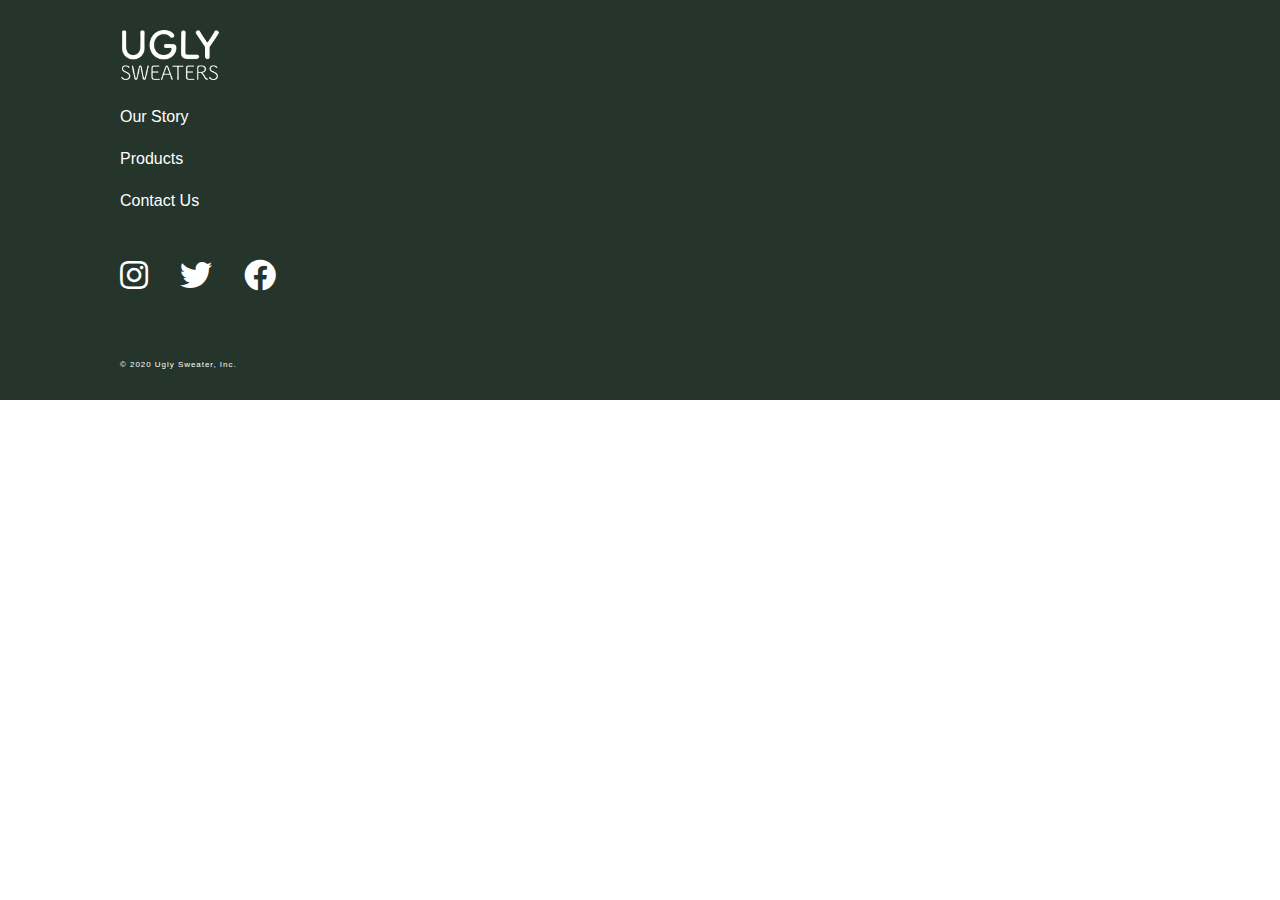
==== contact.html @ 57e2c5bb "made new css added photos" ====
<!-- HTML here -->
<!DOCTYPE html>
<html lang="en">
<head>
    <meta charset="UTF-8">
    <meta name="viewport" content="width=device-width, initial-scale=1.0">
    <title>Document</title>
    <link rel="stylesheet" href="./style-index.css" />
    <link href="https://use.fontawesome.com/releases/v5.6.1/css/all.css" rel="stylesheet">

</head>
<body>
    
    <footer class="footer">
        
        <div class="footer-box">

            <img src="./img/logo.png" alt="logo">  

            <ul class="footer-links">
                <li>
                    <a href="#our_story" class="footer-link">our story</a>
                </li>
                <li>
                    <a href="#products" class="footer-link">products</a>
                </li>
                <li>
                    <a href="#contact_us" class="footer-link">contact us</a>
                </li>
            </ul>

            <ul class="footer-icons">

                <li>
                    <a href="#" class="footer-icon">
                    <i class="fab fa-instagram"></i>
                    </a>
                </li>

                <li>
                    <a href="#" class="footer-icon">
                    <i class="fab fa-twitter"></i>
                    </a>
                </li>
        
                <li>
                    <a href="#" class="footer-icon">
                    <i class="fab fa-facebook"></i>
                    </a>
                </li>
        
            </ul>

            <p class="copyright">
                © 2020 ugly sweater, inc.
            </p>

        </div>

    </footer>
</body>
</html>
---- style-index.css ----
/* CSS Here */

:root {
  --clr-red: #df1531;
  --clr-darkred: #871618;
  --clr-grey: #c0b0b4;
  --clr-green: #25352b;
  --clr-beige: #ca9979;
  --clr-yellow: #ffe043;
  --clr-yellow2: #FFEE94;
  --clr-black: #000000;
  --clr-white: #ffffff;
  --ff-primary: "Arial", sans-serif;
  --transition: all 0.3s linear;
  /* --font-size: 16px; */
  --spacing: 0.06rem;
}

*{
  margin: 0;
  padding: 0;
  box-sizing: border-box;
  font-family: Arial, Helvetica, sans-serif;
  /* align-items: center; */
}


h1,
h2,
h3 {
  letter-spacing: var(--spacing);
  text-transform: capitalize;
  line-height: 1.172;
}

h1 {
  font-size: 70px;
  color: var(--clr-white);
}

h2 {
  font-size: 44px;
  color: var(--clr-black);
}

p {
  font-size: 16px;
  color: var(--clr-black);
  letter-spacing: var(--spacing);
  text-transform: capitalize;
  line-height: 1.4;
}

.btn {
  text-transform: uppercase;
  background: var(--clr-yellow);
  color: var(--clr-black);
  padding: 0.875rem 1rem;
  letter-spacing: var(--spacing);
  display: inline-block;
  transition: var(--transition);
  font-size: 1rem;
  font-weight: bold;
  cursor: pointer;
  text-decoration: none;
}
.btn:hover {
  background: var(--clr-yellow2);
}

.btn-ghost {
  border: 2px solid var(--clr-yellow);
  color: var(--clr-black);
  background: var(--clr-white);
}

.section {
  padding: 3.5rem 7.5rem 0rem 7.5rem;
  /* margin-top: 3.5rem; */
}
.section-title{
  text-align: left;
  /* padding-top: 3.5rem; */
  padding-bottom: 1.5rem;

}

/* 
----------
NAVBAR 
----------
*/

.navbar {
  display: flex;
  justify-content: space-between;
  align-items: center;
  /* background-color: white; */
  /* background-color: transparent;
  background: transparent;
  border-color: transparent; */
  color: #333;
  padding-right: 5%;
}

.brand-logo {
  font-size: 1.5rem;
  margin: 0.5rem;
  margin-left: 2rem;
}

.navlinks {
  height: 100%;
}

.navlinks ul {
  margin: 0;
  padding: 0;
  display: flex;
}

.navlinks li {
  list-style: none;
}

.navlinks li a {
  text-decoration: none;
  color: #333;
  padding: 1rem;
  display: block;
  transition: all 0.5s;
}

.navlinks li:hover {
  border-radius: 20px;
  transform: scale(1.5);
}

.navlinks li a:hover {
  color: rgb(255, 130, 130);
}

.hambutton {
  position: absolute;
  top: 0.75rem;
  right: 1rem;
  display: none;
  flex-direction: column;
  justify-content: space-between;
  width: 30px;
  height: 21px;
}

.hambutton .bar {
  height: 3px;
  width: 100%;
  background-color: #333;
  border-radius: 10px;
}


@media (max-width: 1000px) {
  .navbar {
    flex-direction: column;
    align-items: flex-start;
  }

  .hambutton {
    display: flex;
    /* margin-top: 4%;
    margin-right: 2%; */
  }

  .hambutton span:hover {
    background-color: rgb(255, 130, 130);
  }
  .navlinks {
    display: none;
    width: 100%;
  }

  .navlinks ul {
    width: 100%;
    flex-direction: column;
  }

  .navlinks ul li {
    text-align: center;
  }

  .navlinks li a {
    padding: 0.5rem 1rem;
  }

  .navlinks:active {
    display: flex;
  }


}



/* 
--------------
index top page 
--------------
*/

.hero {
    /* min-height: 100vh; */
    background-image: url("img/main.jpg"); /* The image used */
    background-position: center; /* Center the image */
    /* background-repeat: no-repeat;  Do not repeat the image  */
    /* background-size: cover;  Resize the background image to cover the entire container */
    height: 900px;
}

.hero-banner {
  text-align: left;
  color: var(--clr-white);
  padding: 15rem 7.5rem 14rem 7.5rem;
}

.hero-btn{
  margin-top: 2.5rem;
  font-size: 1rem;
  background-color: var(--clr-yellow);
  color: var(--clr-black)
}
.hero-btn:hover{
  background: var(--clr-yellow2);
}



@media (max-width: 1000px) {

  h1 {
    font-size: 4.375rem;

    color: var(--clr-white);
    }

    h2 {
      font-size: 2.75rem;
      color: var(--clr-black);
    }
  
}


@media (max-width: 375px) {


  h1 {
    font-size: 2.5rem;
  }

  h2 {
    font-size: 1.813rem;
  }

  .hero {
    /* min-height: 100vh; */
    background-image: url("img/main.jpg"); /* The image used */
    background-position: center; /* Center the image */
    /* object-fit: cover; */
    /* background-repeat: no-repeat;  Do not repeat the image  */
    /* background-size: cover;  Resize the background image to cover the entire container */
    height: 35rem;
}

  .hero-banner {
    text-align: left;
    color: var(--clr-white);
    padding: 15.5rem 1rem 0rem 1rem;
  }

}

/* 
-----------
about what's ugly Sweaters
-----------
*/

.about-btn {
  margin-top: 2.5rem;
}



@media (max-width: 1000px) {

    h2 {
      font-size: 2.75rem;
      color: var(--clr-black);
    }

    p {
      font-size: 1rem;
      color: var(--clr-black);
    }
  
}


@media (max-width: 375px) {

  h2 {
    font-size: 1.813rem;
  }


  .section {
    text-align: left;
    color: var(--clr-black);
    padding: 3.5rem 1rem 0rem 1rem;
  }

}


/* 
-----------
index products
-----------
*/
.products-btn{
  margin-top: 2.5rem;
  margin-bottom: 3.5rem;
}


/* 
-----------
footer 
-----------
*/

.footer ul {
  list-style-type: none;
  padding: 0;
}

.footer a {
  text-decoration: none;
  color: white;
}

.footer {
  margin: 0;
  background: #25352B;
  color: white;

}

.footer-box{
  padding: 30px 120px;
}


.footer-box img{
  width: 100px;
  margin-bottom: 1.5rem;
}

.footer-links{
  margin-bottom: 1.5rem;
}
.footer-link{
  text-transform: capitalize;
  font-size: 1rem;
  margin-bottom: 1.5rem;
  display: inline-block;
  transition: all 0.3s ease;
}
.footer-link:hover{
  cursor: pointer;
  transform: scale(1.2);
}

.footer-icons{
  display: flex;
  margin-bottom: 4rem;
}


.footer-icon{
  font-size: 2rem;
  margin-right: 2rem;
  color: white;
  transition: 0.5s;
  display: inline-block;
  transition: all 0.3s ease;
}
.footer-icon:hover{
  transform: scale(1.2);
}

.copyright{
  text-transform: capitalize;
  font-size: 0.5rem;
  color: white;
}


@media (max-width: 375px) {


  h1 {
    font-size: 2.5rem;
  }


  .footer-box{
    padding: 30px 16px;
    /* margin-top: 3.5rem; */
}

}
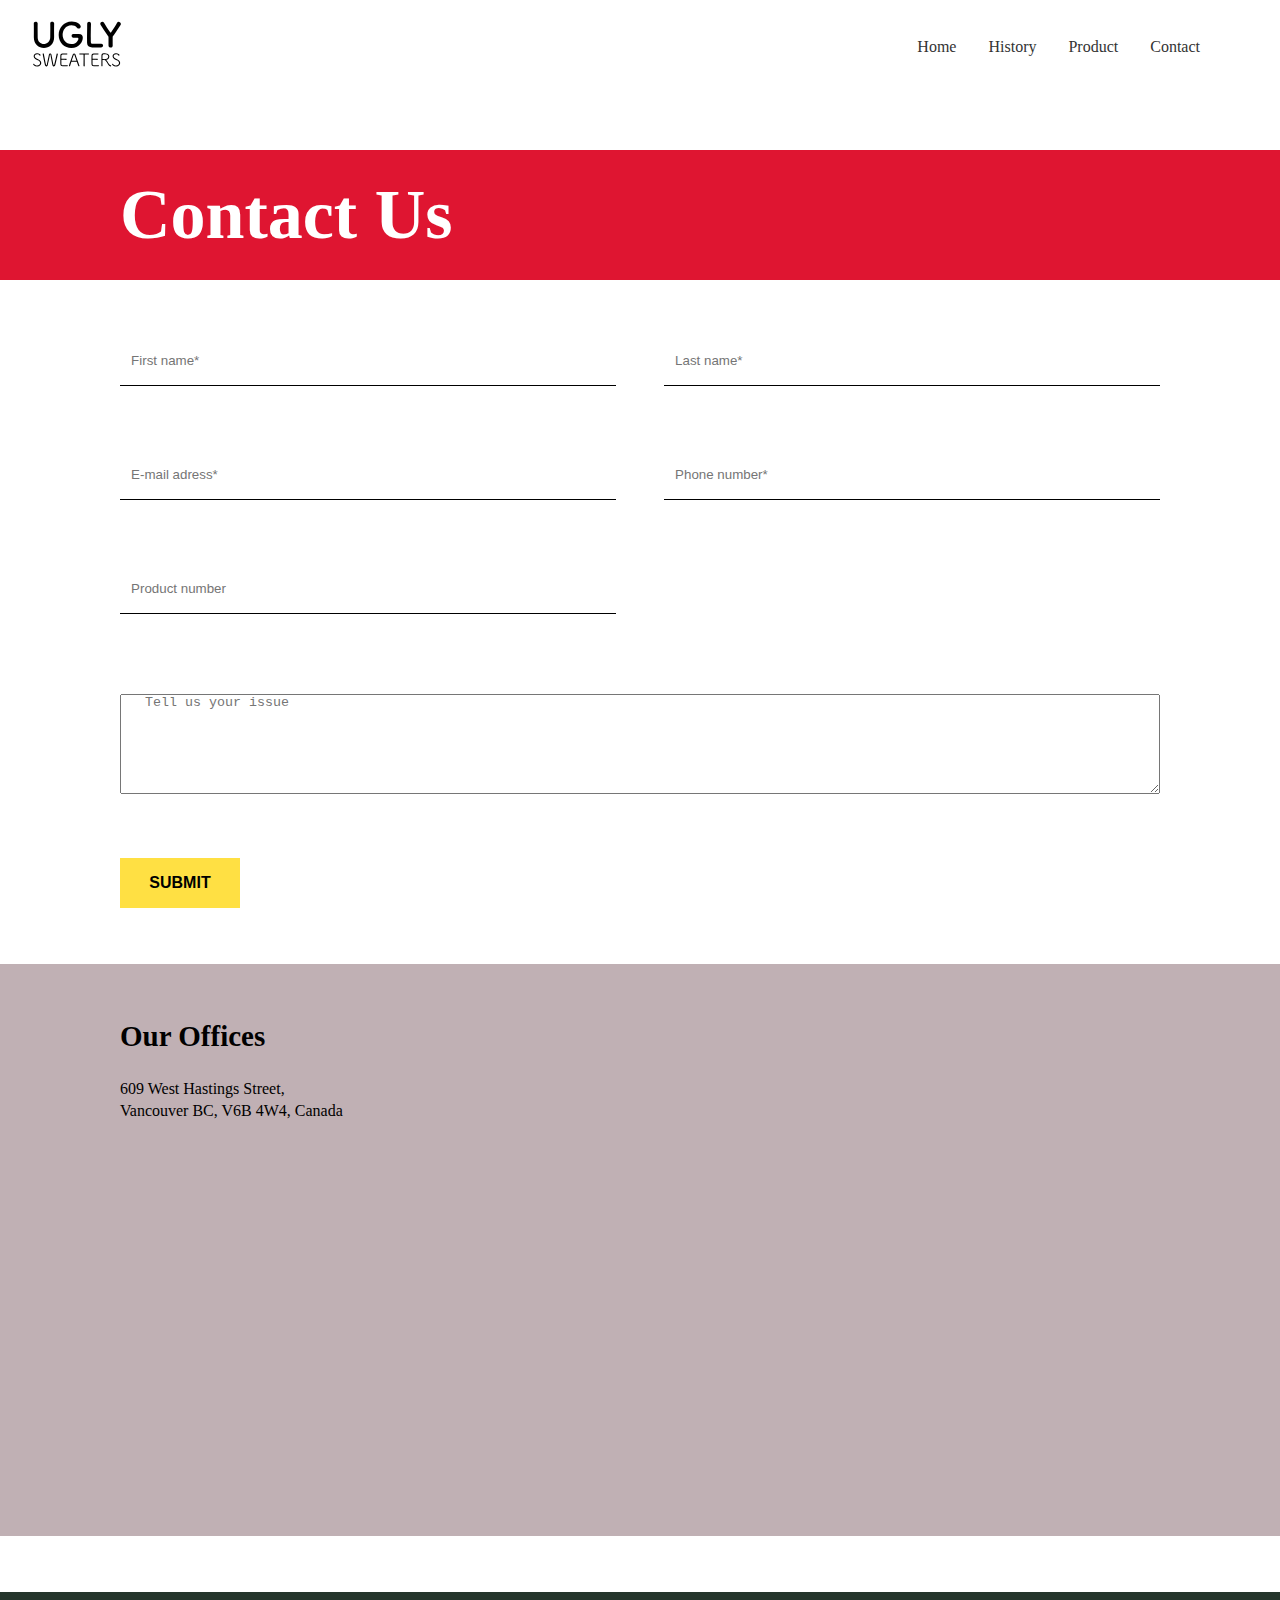
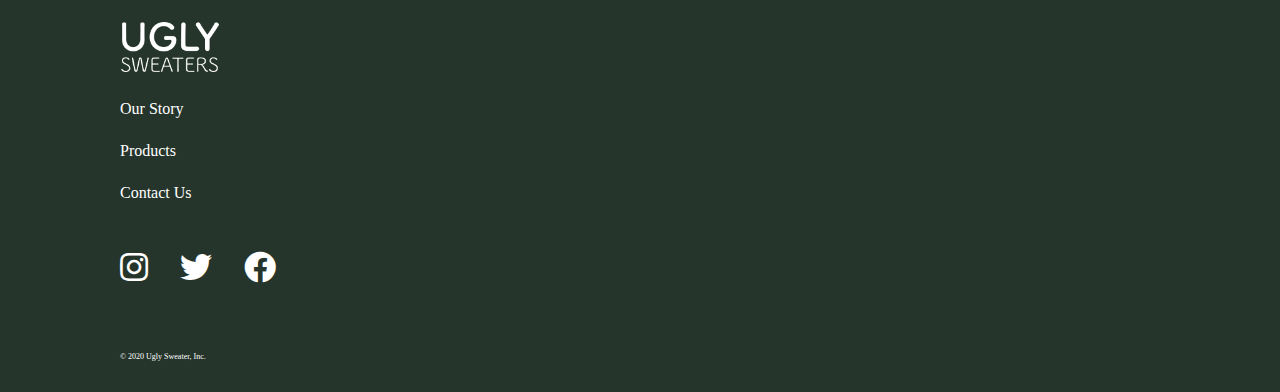
==== commit 7f094308: "added contact-us" ====
--- a/contact.html
+++ b/contact.html
@@ -4,12 +4,89 @@
 <head>
     <meta charset="UTF-8">
     <meta name="viewport" content="width=device-width, initial-scale=1.0">
-    <title>Document</title>
-    <link rel="stylesheet" href="./style-index.css" />
+    <meta http-equiv="X-UA-Compatible" content="ie=edge" />
+    <title>Ugly Sweaters</title>
+    <link rel="stylesheet" href="./style.css" />
     <link href="https://use.fontawesome.com/releases/v5.6.1/css/all.css" rel="stylesheet">
+    <link rel="shortcut icon" href="./img/logo.svg" type="image/x-icon" />
+    <script src="script.js"></script>
 
 </head>
+
+
 <body>
+    <!-- NAVBAR -->
+    <nav class="navbar">
+        <!--Icon here-->
+        <div class="brand-logo"><a href="#index.html"><svg width="90" height="72" viewBox="0 0 72 36" fill="none" xmlns="http://www.w3.org/2000/svg">
+            <path d="M9.54201 21.1039C13.5152 21.1039 17.8398 18.2755 17.7047 12.3468C17.6776 10.6335 17.6506 9.11056 17.6506 7.5604C17.6506 5.79268 17.6776 3.94337 17.7317 1.68613C17.7317 1.65894 17.7317 1.65894 17.7317 1.63174C17.7317 0.707087 16.9479 0.244761 16.164 0.244761C15.6234 0.244761 14.5693 0.462326 14.5964 1.68613C14.6234 2.85555 14.6504 4.05216 14.6504 5.24877C14.6504 7.64199 14.5964 10.0624 14.5964 12.4284C14.5964 16.127 11.9746 18.0579 9.4339 18.0579C6.97429 18.0579 4.54172 16.2902 4.54172 12.646C4.54172 12.6188 4.54172 12.5916 4.54172 12.5644C4.54172 12.2109 4.54172 11.8845 4.54172 11.531C4.54172 9.32812 4.48766 7.09807 4.48766 4.86803C4.48766 3.8074 4.51469 2.74676 4.54172 1.68613C4.54172 1.65894 4.54172 1.65894 4.54172 1.63174C4.54172 0.707087 3.75788 0.244761 3.00108 0.244761C1.91994 0.244761 1.4064 0.897458 1.43342 1.68613C1.48748 3.26348 1.48748 4.89522 1.48748 6.55416C1.48748 8.53945 1.48748 10.5519 1.46045 12.4556C1.46045 12.51 1.46045 12.5372 1.46045 12.5916C1.46045 18.2755 5.48772 21.1039 9.54201 21.1039Z" fill="black"/>
+            <path d="M36.2355 12.9451C36.722 12.9451 37.1275 13.1899 37.1275 13.7066C37.1275 14.4953 35.9112 17.9763 31.4514 17.9763C26.8296 17.9763 24.5051 14.2505 24.5051 10.6335C24.5051 7.15247 26.8025 2.99153 31.5325 2.99153C33.2353 2.99153 34.9381 3.61703 35.9923 4.92242C36.3977 5.43914 36.8842 5.6567 37.3707 5.6567C38.2356 5.6567 39.0195 4.89522 39.0195 3.97057C39.0195 2.502 36.1004 0 31.8028 0C25.2078 0 21.3427 5.24877 21.3427 10.7695C21.3427 17.0517 26.0187 21.1311 31.4514 21.1311C37.8843 21.1311 40.6412 16.0455 40.6412 12.9451C40.6412 11.259 39.7763 10.0624 37.4518 10.0624C36.5599 10.0624 35.0463 10.008 33.7219 10.008C32.8299 10.008 31.6677 10.008 31.6677 11.4494C31.6677 12.2381 32.1542 13.0267 33.0191 13.0267C33.0461 13.0267 33.0461 13.0267 33.0732 13.0267C34.5597 12.9723 35.9112 12.9451 36.1815 12.9451C36.2085 12.9451 36.2355 12.9451 36.2355 12.9451Z" fill="black"/>
+            <path d="M44.1471 1.8765C44.1471 2.03968 44.1471 2.23005 44.1471 2.44761C44.1471 5.13999 44.039 11.0958 44.039 14.8216C44.039 15.8279 44.039 16.6982 44.066 17.2693C44.1471 19.6625 45.6337 20.5599 48.1203 20.7503C48.4717 20.7775 50.0664 20.8047 51.634 20.8047C53.2287 20.8047 54.8234 20.7775 55.1748 20.7503C56.337 20.6959 56.8776 19.9344 56.8776 19.2002C56.8776 18.4659 56.337 17.7588 55.418 17.7588C55.364 17.7588 55.3369 17.7588 55.2829 17.7588C54.7693 17.786 53.0395 17.8132 51.4718 17.8132C47.7959 17.8132 47.2013 17.8132 47.0932 16.5078C47.0662 16.0455 47.0392 14.8217 47.0392 13.2715C47.0392 9.4913 47.1202 3.75301 47.2013 2.01248C47.2013 1.98528 47.2013 1.93089 47.2013 1.9037C47.2013 0.788675 46.4175 0.244761 45.6607 0.244761C44.9039 0.244761 44.1471 0.788674 44.1471 1.84931V1.8765Z" fill="black"/>
+            <path d="M61.2074 19.2545C61.2074 20.3424 62.0453 20.8591 62.9102 20.8591C63.7211 20.8591 64.559 20.3424 64.559 19.3361C64.559 17.1333 64.5319 14.3865 64.5319 12.7548C64.5319 12.2381 64.559 12.1293 64.8563 11.6941C66.6132 9.21934 69.6404 4.67766 70.8566 2.71957C71.0188 2.44761 71.0999 2.20285 71.0999 1.93089C71.0999 1.03344 70.1539 0.244761 69.289 0.244761C68.8025 0.244761 68.37 0.462326 68.0727 1.00624C66.9915 3.04592 64.8563 6.39099 63.1805 8.70262C63.0994 8.8386 62.9913 8.89299 62.8562 8.89299C62.7481 8.89299 62.6399 8.8386 62.5318 8.67542C60.6398 5.84707 58.7478 3.01872 57.6126 1.03344C57.2883 0.462326 56.8018 0.217564 56.3152 0.217564C55.4774 0.217564 54.6124 0.951848 54.6124 1.8765C54.6124 2.17565 54.7206 2.502 54.9368 2.82835C56.2342 4.78644 58.964 8.8386 60.9371 11.8301C61.2074 12.2381 61.2074 12.2381 61.2074 12.7276V19.2545Z" fill="black"/>
+            <path d="M7.40087 33.2189C7.40087 32.2541 6.8509 31.2325 5.56763 30.523C4.96125 30.1825 3.96001 29.7284 3.32543 29.3879C2.56393 28.9764 2.21138 28.3521 2.21138 27.7703C2.21138 26.9332 2.90237 26.1812 4.05873 26.1812C5.07406 26.1812 5.70865 26.5927 6.06119 27.1035C6.17401 27.2737 6.31503 27.3447 6.45605 27.3447C6.68168 27.3447 6.8791 27.1318 6.8791 26.8906C6.8791 26.4366 5.83556 25.4292 4.07283 25.4292C2.31009 25.4292 1.35116 26.5785 1.35116 27.7987C1.35116 28.6784 1.85883 29.5865 2.90237 30.1115C3.66387 30.4946 4.43948 30.8777 5.15867 31.2892C6.07529 31.8142 6.48425 32.5521 6.48425 33.2331C6.48425 34.2973 5.52532 35.1628 4.17154 35.1628C3.02929 35.1628 2.15497 34.6804 1.74602 33.9284C1.6473 33.7581 1.50628 33.7014 1.36526 33.7014C1.12553 33.7014 0.899902 33.8858 0.899902 34.1412C0.899902 34.5385 1.87293 36 4.15744 36C6.31503 36 7.40087 34.5527 7.40087 33.2189Z" fill="black"/>
+            <path d="M18.642 34.7939C20.588 26.7062 20.6726 26.0818 20.6726 25.9258C20.6726 25.6704 20.4329 25.5143 20.2073 25.5143C20.0098 25.5143 19.7983 25.6278 19.756 25.8832C19.3752 27.8839 18.1766 33.1054 17.824 34.4676C17.7394 34.7797 17.5984 34.95 17.4433 34.95C17.3164 34.95 17.1754 34.7939 17.1189 34.4534C16.8228 32.7649 15.8921 28.0683 15.5677 26.4082C15.4549 25.8406 14.9896 25.5143 14.5383 25.5143C14.1011 25.5143 13.664 25.8123 13.5512 26.4224C13.1845 28.3805 12.1551 33.2473 11.8871 34.4676C11.8166 34.7797 11.6615 34.9642 11.5064 34.9642C11.3654 34.9642 11.2244 34.8081 11.1679 34.4818C10.8718 32.9493 9.81417 27.969 9.46162 25.8832C9.41932 25.6562 9.20779 25.5427 8.99626 25.5427C8.75653 25.5427 8.51679 25.6704 8.51679 25.9541C8.51679 25.9825 8.5309 26.0109 8.5309 26.0393C8.85524 28.0541 9.89878 32.6798 10.3359 34.7514C10.4911 35.5034 10.9846 35.9149 11.4782 35.9149C11.9577 35.9149 12.4512 35.5318 12.6486 34.723C13.0999 32.9352 14.1152 28.1818 14.2986 26.8622C14.3409 26.6068 14.4537 26.4791 14.5665 26.4791C14.6793 26.4791 14.7921 26.5927 14.8203 26.8339C14.9755 28.0541 15.9767 33.1906 16.3433 34.7372C16.5408 35.5459 17.0061 35.9149 17.4715 35.9149C17.9792 35.9149 18.4727 35.5034 18.642 34.7939Z" fill="black"/>
+            <path d="M28.7443 35.4466C28.7443 35.248 28.5892 35.0635 28.3071 35.0635H28.2648C28.011 35.0777 27.2213 35.0777 26.4316 35.0777C25.656 35.0777 24.8804 35.0777 24.6407 35.0635C23.8933 35.0068 23.5971 34.6946 23.5407 34.1554C23.4984 33.8149 23.4984 33.148 23.4984 30.9629C23.4984 30.6791 23.5125 30.6791 25.2611 30.6791C25.9944 30.6791 26.7841 30.6791 27.2213 30.7075H27.2495C27.5597 30.7075 27.729 30.4805 27.729 30.2676C27.729 30.1683 27.6867 29.8419 27.2495 29.8561C26.9675 29.8703 26.2342 29.8703 25.515 29.8703C24.7958 29.8703 24.0766 29.8703 23.7945 29.8561C23.6535 29.8561 23.5125 29.8561 23.5125 29.5865C23.5266 28.7494 23.5125 27.5575 23.5407 27.217C23.6112 26.3514 24.0625 26.3514 25.4868 26.3514C26.488 26.3514 27.8277 26.3656 27.8982 26.3656C28.2084 26.3656 28.3777 26.167 28.3777 25.9683C28.3777 25.7697 28.2225 25.571 27.9264 25.5569C27.7149 25.5427 26.9534 25.5285 26.1637 25.5285C25.3881 25.5285 24.5983 25.5427 24.3304 25.5569C23.2869 25.6136 22.7228 26.167 22.6946 27.0893C22.6664 27.9832 22.6523 29.8561 22.6523 31.5446C22.6523 32.6656 22.6523 33.6872 22.6805 34.2831C22.7228 35.2054 23.3292 35.773 24.5701 35.8723C24.7535 35.8865 25.5855 35.8865 26.4034 35.8865C27.2354 35.8865 28.0674 35.8865 28.2507 35.8723C28.5892 35.8581 28.7443 35.6453 28.7443 35.4466Z" fill="black"/>
+            <path d="M37.9746 35.4324C37.9746 35.3615 37.9605 35.2905 37.9323 35.2196C37.4529 34.0845 35.5914 28.9055 34.6607 26.2947C34.4774 25.7839 34.0684 25.5285 33.6595 25.5285C33.2787 25.5285 32.8839 25.7697 32.7005 26.2805C32.0237 28.2386 30.3737 32.7933 29.584 35.3615C29.5699 35.4041 29.5558 35.4608 29.5558 35.5034C29.5558 35.7446 29.7815 35.8865 29.993 35.8865C30.1763 35.8865 30.3737 35.7872 30.4442 35.5459C30.6558 34.8507 31.0929 33.5169 31.4596 32.3818C31.4878 32.2966 31.5442 32.2115 31.6711 32.2115C31.9672 32.1973 33.0813 32.1973 34.0825 32.1973C34.8017 32.1973 35.4786 32.1973 35.7042 32.2115C35.8453 32.2115 35.8876 32.2683 35.9299 32.3818C36.367 33.6872 36.9029 35.1487 37.0721 35.5601C37.1567 35.7872 37.3401 35.8865 37.5093 35.8865C37.749 35.8865 37.9746 35.702 37.9746 35.4324ZM35.5632 31.346C35.5632 31.3886 35.535 31.4169 35.4363 31.4169C35.2248 31.4169 34.5056 31.4311 33.7582 31.4311C33.0249 31.4311 32.2634 31.4169 31.9813 31.4169C31.8685 31.4169 31.8262 31.3886 31.8262 31.3318C31.8262 31.2183 33.0813 27.5717 33.3774 26.7629C33.462 26.5359 33.5749 26.4224 33.6877 26.4224C33.8005 26.4224 33.8992 26.5217 33.9697 26.7345C34.1953 27.444 35.0979 29.8845 35.535 31.2183C35.5491 31.2609 35.5632 31.3034 35.5632 31.346Z" fill="black"/>
+            <path d="M42.1939 35.4466C42.1798 34.0845 42.1375 31.4595 42.1375 29.246C42.1375 28.2386 42.1516 27.3163 42.1657 26.6352C42.1657 26.4508 42.2644 26.4224 42.3913 26.4224C42.6028 26.4082 43.1246 26.394 43.8015 26.394C44.2386 26.394 44.7463 26.4082 45.2681 26.4224H45.2822C45.5501 26.4224 45.6911 26.2237 45.6911 26.0109C45.6911 25.8123 45.5501 25.5994 45.2681 25.5994H45.254C44.4361 25.6136 43.2374 25.6278 42.0246 25.6278C40.5439 25.6278 39.0491 25.6136 38.1889 25.5994H38.1748C37.8787 25.5994 37.7236 25.7981 37.7236 26.0109C37.7236 26.2096 37.8787 26.4224 38.1889 26.4224C38.8658 26.4224 39.6555 26.394 40.2619 26.394C41.2067 26.394 41.2349 26.4366 41.2349 26.6352C41.249 27.3021 41.2631 28.3379 41.2631 29.473C41.2631 31.644 41.2349 34.198 41.2067 35.4466V35.4608C41.2067 35.7588 41.4465 35.9149 41.7003 35.9149C41.9541 35.9149 42.1939 35.7588 42.1939 35.4608V35.4466Z" fill="black"/>
+            <path d="M53.6705 35.4466C53.6705 35.248 53.5154 35.0635 53.2333 35.0635H53.191C52.9372 35.0777 52.1475 35.0777 51.3578 35.0777C50.5822 35.0777 49.8066 35.0777 49.5668 35.0635C48.8194 35.0068 48.5233 34.6946 48.4669 34.1554C48.4246 33.8149 48.4246 33.148 48.4246 30.9629C48.4246 30.6791 48.4387 30.6791 50.1873 30.6791C50.9206 30.6791 51.7103 30.6791 52.1475 30.7075H52.1757C52.4859 30.7075 52.6552 30.4805 52.6552 30.2676C52.6552 30.1683 52.6128 29.8419 52.1757 29.8561C51.8937 29.8703 51.1603 29.8703 50.4412 29.8703C49.722 29.8703 49.0028 29.8703 48.7207 29.8561C48.5797 29.8561 48.4387 29.8561 48.4387 29.5865C48.4528 28.7494 48.4387 27.5575 48.4669 27.217C48.5374 26.3514 48.9887 26.3514 50.413 26.3514C51.4142 26.3514 52.7539 26.3656 52.8244 26.3656C53.1346 26.3656 53.3038 26.167 53.3038 25.9683C53.3038 25.7697 53.1487 25.571 52.8526 25.5569C52.641 25.5427 51.8795 25.5285 51.0898 25.5285C50.3142 25.5285 49.5245 25.5427 49.2566 25.5569C48.2131 25.6136 47.649 26.167 47.6208 27.0893C47.5926 27.9832 47.5785 29.8561 47.5785 31.5446C47.5785 32.6656 47.5785 33.6872 47.6067 34.2831C47.649 35.2054 48.2554 35.773 49.4963 35.8723C49.6797 35.8865 50.5117 35.8865 51.3296 35.8865C52.1616 35.8865 52.9936 35.8865 53.1769 35.8723C53.5154 35.8581 53.6705 35.6453 53.6705 35.4466Z" fill="black"/>
+            <path d="M59.5305 30.6791C60.983 30.5088 61.8855 29.2886 61.8855 28.0683C61.8855 26.8622 60.9971 25.6562 58.9382 25.5143C58.7267 25.5001 58.4164 25.4859 58.1062 25.4859C57.0203 25.4859 55.6102 25.4859 55.5679 27.0325C55.5255 28.5649 55.5396 32.7507 55.5114 35.4608C55.5114 35.7446 55.723 35.8723 55.9486 35.8723C56.1742 35.8723 56.414 35.7304 56.414 35.4466C56.414 34.9216 56.3717 32.1973 56.3717 31.1048C56.3717 30.9203 56.4281 30.8352 56.8229 30.8352C57.1896 30.8352 57.7959 30.8636 57.9934 30.8636C58.9805 30.8919 60.1651 33.2615 60.7432 34.2973C61.5047 35.6878 62.4778 35.9149 62.788 35.9149C63.1829 35.9149 63.3662 35.6878 63.3662 35.4466C63.3662 35.2196 63.2111 34.9926 62.929 34.9642C62.2945 34.8932 61.8855 34.4676 61.4906 33.8291C60.9407 32.921 60.3343 31.6865 59.5587 30.9629C59.46 30.8778 59.4036 30.8068 59.4036 30.75C59.4036 30.7075 59.4459 30.6791 59.5305 30.6791ZM60.9971 28.0825C60.9971 29.019 60.2497 29.9838 58.9382 30.0832C58.6703 30.0973 58.2049 30.1115 57.7536 30.1115C56.5973 30.1115 56.3858 30.0832 56.3858 29.8703C56.3999 29.019 56.3858 27.5717 56.414 27.217C56.4704 26.4082 56.9639 26.2096 58.0075 26.2096C58.3318 26.2096 58.6421 26.2237 58.8395 26.2379C60.3343 26.3231 60.9971 27.1886 60.9971 28.0825Z" fill="black"/>
+            <path d="M70.5289 33.2189C70.5289 32.2541 69.9789 31.2325 68.6956 30.523C68.0892 30.1825 67.088 29.7284 66.4534 29.3879C65.6919 28.9764 65.3394 28.3521 65.3394 27.7703C65.3394 26.9332 66.0303 26.1812 67.1867 26.1812C68.202 26.1812 68.8366 26.5927 69.1892 27.1035C69.302 27.2737 69.443 27.3447 69.584 27.3447C69.8097 27.3447 70.0071 27.1318 70.0071 26.8906C70.0071 26.4366 68.9635 25.4292 67.2008 25.4292C65.4381 25.4292 64.4791 26.5785 64.4791 27.7987C64.4791 28.6784 64.9868 29.5865 66.0303 30.1115C66.7918 30.4946 67.5675 30.8777 68.2867 31.2892C69.2033 31.8142 69.6122 32.5521 69.6122 33.2331C69.6122 34.2973 68.6533 35.1628 67.2995 35.1628C66.1573 35.1628 65.283 34.6804 64.874 33.9284C64.7753 33.7581 64.6343 33.7014 64.4932 33.7014C64.2535 33.7014 64.0279 33.8858 64.0279 34.1412C64.0279 34.5385 65.0009 36 67.2854 36C69.443 36 70.5289 34.5527 70.5289 33.2189Z" fill="black"/>
+            </svg></a></div>
+        <a href="javascript:void(0)" class="hambutton" onclick="myFunction()">
+            <span class="bar"></span>
+            <span class="bar"></span>
+            <span class="bar"></span>
+        </a>
+        <div class="navlinks">
+            <ul class="navlist">
+                <li><a href="#index">Home</a></li>
+                <li><a href="#history">History</a></li>
+                <li><a href="#product">Product</a></li>
+                <li><a href="#contact">Contact</a></li>
+            </ul>
+        </div>
+    </nav>
+
+    
+    <!-- hero section -->
+    <section id="post">
+        <div class="contact_title">
+            <h1 class="title-size">contact us</h1>
+        </div>
+        
+        <form action="　" method="post" >
+            
+            <input type="text" placeholder="   First name*">
+            <input type="text" placeholder="   Last name*">
+            <input type="email" placeholder="   E-mail adress*">
+            <input type="tel" placeholder="   Phone number*">
+            <input type="text" placeholder="   Product number">
+            <textarea name="message" id="message" placeholder="   Tell us your issue" class="text_box"></textarea>
+            <input type="submit" value="Submit" class="btn submit">
+            
+        </form>
+    </section>
+
+    <section id="location">
+        <div class="wrapper">
+            <div class="location-info">
+                <h2>our offices</h2>
+                <p>
+                    609 West Hastings Street,<br>
+                    Vancouver BC, V6B 4W4, Canada
+                </p>
+            </div>
+            <div class="location-map">
+                <iframe src="https://www.google.com/maps/embed?pb=!1m18!1m12!1m3!1d10410.141239036731!2d-123.1216596617416!3d49.2852018693037!2m3!1f0!2f0!3f0!3m2!1i1024!2i768!4f13.1!3m3!1m2!1s0x548671787c9619d5%3A0x695f6d016bb1e13a!2s609%20W%20Hastings%20St%2C%20Vancouver%2C%20BC%20V6B%204W4!5e0!3m2!1sen!2sca!4v1608194789689!5m2!1sen!2sca" width="800" height="400" style="border:0;" allowfullscreen="" aria-hidden="false" tabindex="0"></iframe>
+            </div>
+        </div>
+    </section>
+
+
+
+
+
+    <!-- footer -->
     
     <footer class="footer">
         
--- a/style.css
+++ b/style.css
@@ -0,0 +1,407 @@
+/* CSS Here */
+
+
+
+
+:root {
+    --clr-red: #DF1531;
+    --clr-darkred: #871618;
+    --clr-grey: #C0B0B4;
+    --clr-green: #25352B;
+    --clr-beige: #CA9979;
+    --clr-yellow: #ffe043;
+    --clr-black: #000000;
+    --clr-white: #ffffff;
+    
+}
+
+*{
+    margin: 0;
+    padding: 0;
+    box-sizing: border-box;
+}
+
+
+h1,
+h2,
+h3 {
+    letter-spacing: var(--spacing);
+    text-transform: capitalize;
+    line-height: 1.172;
+}
+
+
+h1 {
+    font-size: 70px;
+    color: var(--clr-white);
+}
+
+@media(max-width:376px){
+    h1 {
+        font-size: 40px;
+    }
+}
+
+h2 {
+    font-size: 44px;
+    color: var(--clr-black);
+}
+
+p {
+    font-size: 16px;
+    color: var(--clr-black);
+    letter-spacing: var(--spacing);
+    text-transform: capitalize;
+    line-height: 1.4;
+}
+
+
+.section {
+    padding: 3.5rem 7.5rem 0rem 7.5rem;
+    /* margin-top: 3.5rem; */
+}
+.section-title{
+    text-align: left;
+    /* padding-top: 3.5rem; */
+    padding-bottom: 1.5rem;
+}
+
+
+
+.btn {
+    text-transform: uppercase;
+    background: var(--clr-yellow);
+    color: var(--clr-black);
+    padding: 0.875rem 1rem;
+    letter-spacing: var(--spacing);
+    display: inline-block;
+    transition: var(--transition);
+    font-size: 1rem;
+    font-weight: bold;
+    cursor: pointer;
+    text-decoration: none;
+}
+.btn:hover {
+background: var(--clr-yellow2);
+}
+
+/* 
+----------
+NAVBAR 
+----------
+*/
+
+.navbar {
+    display: flex;
+    justify-content: space-between;
+    align-items: center;
+    /* background-color: white; */
+    /* background-color: transparent;
+    background: transparent;
+    border-color: transparent; */
+    color: #333;
+    padding-right: 5%;
+}
+
+.brand-logo {
+    font-size: 1.5rem;
+    margin: 0.5rem;
+    margin-left: 2rem;
+}
+
+.navlinks {
+    height: 100%;
+}
+
+.navlinks ul {
+    margin: 0;
+    padding: 0;
+    display: flex;
+}
+
+.navlinks li {
+    list-style: none;
+}
+
+.navlinks li a {
+    text-decoration: none;
+    color: #333;
+    padding: 1rem;
+    display: block;
+    transition: all 0.5s;
+}
+
+.navlinks li:hover {
+    border-radius: 20px;
+    transform: scale(1.5);
+}
+
+.navlinks li a:hover {
+    color: rgb(255, 130, 130);
+}
+
+.hambutton {
+    position: absolute;
+    top: 0.75rem;
+    right: 1rem;
+    display: none;
+    flex-direction: column;
+    justify-content: space-between;
+    width: 30px;
+    height: 21px;
+}
+
+.hambutton .bar {
+
+    height: 3px;
+    width: 100%;
+    background-color: #333;
+    border-radius: 10px;
+}
+
+
+@media (max-width: 1000px) {
+    .navbar {
+        flex-direction: column;
+        align-items: flex-start;
+    }
+
+    .hambutton {
+        display: flex;
+        /* margin-top: 4%;
+        margin-right: 2%; */
+    }
+
+    .hambutton span:hover {
+        background-color: rgb(255, 130, 130);
+    }
+    .navlinks {
+        display: none;
+        width: 100%;
+    }
+
+    .navlinks ul {
+        width: 100%;
+        flex-direction: column;
+    }
+
+    .navlinks ul li {
+        text-align: center;
+    }
+
+    .navlinks li a {
+        padding: 0.5rem 1rem;
+    }
+
+    .navlinks:active {
+        display: flex;
+    }
+
+
+}
+
+
+
+/* <---contact---> */
+
+
+/* <---form---> */
+
+.contact_title {
+    background: var(--clr-red);
+    padding: 24px 16px;
+    margin: 56px 0;
+}
+@media(min-width:376px){
+    .contact_title {
+        background: var(--clr-red);
+        padding: 24px 120px;
+    }
+}
+
+form{
+    margin: 0 16px;
+    display: flex;
+    flex-direction: column;
+}
+
+@media(min-width: 376px){
+    form{
+        margin: 0 120px;
+        display: grid;
+        grid-template-columns: 1fr 1fr;
+        gap: 48px;
+    }
+
+    .text_box{
+        grid-column-start: 1;
+        grid-column-end: 3;  
+    }
+
+    .submit{
+        grid-column-start: 1;
+        grid-column-end: 2;
+    }
+}
+
+input{
+    width: 100%;
+    height: 50px;
+    margin-bottom: 1rem;
+    border: none;
+    border-bottom: solid 1px;
+    outline: none;
+    
+}
+
+.submit{
+
+    width: 120px;
+    border: none;
+    outline: none;
+    margin-bottom: 56px;
+
+}
+
+textarea{
+    width: 100%;
+    height: 100px;
+    margin: 1rem 0;
+
+}
+/* <---form end---> */
+
+/* <---map---> */
+
+#location {
+    background: var(--clr-grey);
+    padding-bottom: 56px;
+    margin-bottom: 56px;
+}
+
+#location h2{
+    text-transform: capitalize;
+    font-size: 29px;
+    margin-bottom: 24px;
+
+}
+
+#location p{
+    text-transform: capitalize;
+    font-size: 16px;
+    margin-bottom: 32px;
+}
+
+
+.location-info{
+    padding: 56px 16px 0;
+}
+
+
+@media(min-width: 376px){
+    #location .wrapper{
+        display: flex;
+        justify-content: space-between;
+        padding: 56px 120px;
+    }
+    .location-info{
+        width: 30%;
+        padding: 0;
+    }
+
+    .location-map {
+        width: 70%;
+        /* padding: 56px 0; */
+    }
+}
+
+iframe {
+    width: 100%;
+}
+
+
+
+
+
+/* <--map end---> */
+
+/* <---contact---> */
+
+
+
+
+/* <---footer---> */
+
+.footer ul {
+    list-style-type: none;
+    padding: 0;
+}
+
+.footer a {
+    text-decoration: none;
+    color: var(--clr-white);
+}
+
+.footer {
+    margin: 0;
+    background: #25352B;
+    color: var(--clr-white);
+
+}
+
+.footer-box{
+    padding: 30px 120px;
+}
+
+@media (max-width: 375px){
+    .footer-box{
+        padding: 30px 16px;
+    }
+
+}
+
+.footer-box img{
+    width: 100px;
+    margin-bottom: 1.5rem;
+}
+
+.footer-links{
+    margin-bottom: 1.5rem;
+}
+.footer-link{
+    text-transform: capitalize;
+    font-size: 1rem;
+    margin-bottom: 1.5rem;
+    display: inline-block;
+    transition: all 0.3s ease;
+}
+.footer-link:hover{
+    cursor: pointer;
+    transform: scale(1.2);
+}
+
+.footer-icons{
+    display: flex;
+    margin-bottom: 4rem;
+}
+
+
+.footer-icon{
+    font-size: 2rem;
+    margin-right: 2rem;
+    color: white;
+    transition: 0.5s;
+    display: inline-block;
+    transition: all 0.3s ease;
+}
+.footer-icon:hover{
+    transform: scale(1.2);
+}
+
+.copyright{
+    text-transform: capitalize;
+    font-size: 0.5rem;
+    color: var(--clr-white);
+
+}
+/* <---footer end---> */
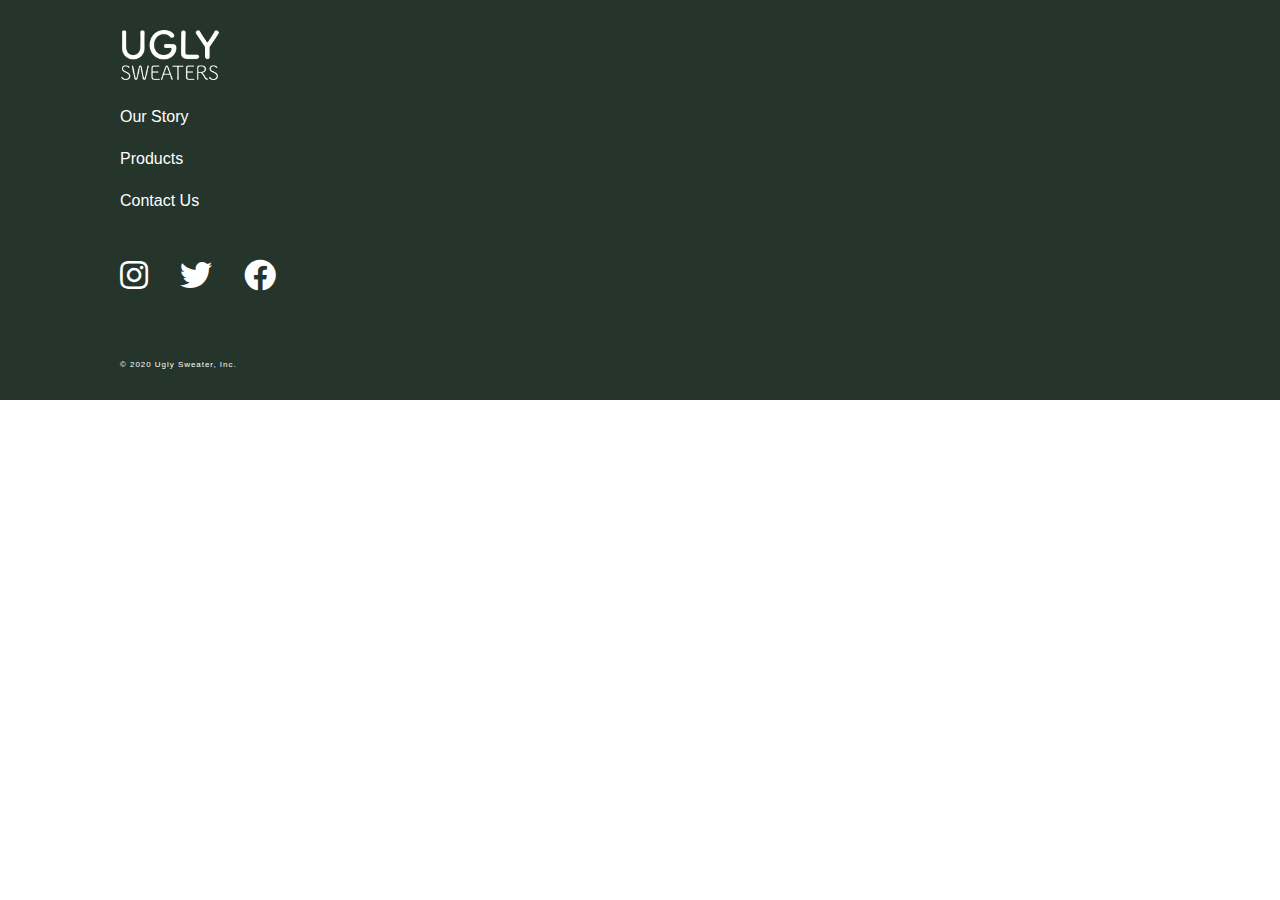
==== commit 895ba60c: "Merge branch 'main' into Nico" ====
--- a/contact.html
+++ b/contact.html
@@ -4,89 +4,12 @@
 <head>
     <meta charset="UTF-8">
     <meta name="viewport" content="width=device-width, initial-scale=1.0">
-    <meta http-equiv="X-UA-Compatible" content="ie=edge" />
-    <title>Ugly Sweaters</title>
-    <link rel="stylesheet" href="./style.css" />
+    <title>Document</title>
+    <link rel="stylesheet" href="./style-index.css" />
     <link href="https://use.fontawesome.com/releases/v5.6.1/css/all.css" rel="stylesheet">
-    <link rel="shortcut icon" href="./img/logo.svg" type="image/x-icon" />
-    <script src="script.js"></script>
 
 </head>
-
-
 <body>
-    <!-- NAVBAR -->
-    <nav class="navbar">
-        <!--Icon here-->
-        <div class="brand-logo"><a href="#index.html"><svg width="90" height="72" viewBox="0 0 72 36" fill="none" xmlns="http://www.w3.org/2000/svg">
-            <path d="M9.54201 21.1039C13.5152 21.1039 17.8398 18.2755 17.7047 12.3468C17.6776 10.6335 17.6506 9.11056 17.6506 7.5604C17.6506 5.79268 17.6776 3.94337 17.7317 1.68613C17.7317 1.65894 17.7317 1.65894 17.7317 1.63174C17.7317 0.707087 16.9479 0.244761 16.164 0.244761C15.6234 0.244761 14.5693 0.462326 14.5964 1.68613C14.6234 2.85555 14.6504 4.05216 14.6504 5.24877C14.6504 7.64199 14.5964 10.0624 14.5964 12.4284C14.5964 16.127 11.9746 18.0579 9.4339 18.0579C6.97429 18.0579 4.54172 16.2902 4.54172 12.646C4.54172 12.6188 4.54172 12.5916 4.54172 12.5644C4.54172 12.2109 4.54172 11.8845 4.54172 11.531C4.54172 9.32812 4.48766 7.09807 4.48766 4.86803C4.48766 3.8074 4.51469 2.74676 4.54172 1.68613C4.54172 1.65894 4.54172 1.65894 4.54172 1.63174C4.54172 0.707087 3.75788 0.244761 3.00108 0.244761C1.91994 0.244761 1.4064 0.897458 1.43342 1.68613C1.48748 3.26348 1.48748 4.89522 1.48748 6.55416C1.48748 8.53945 1.48748 10.5519 1.46045 12.4556C1.46045 12.51 1.46045 12.5372 1.46045 12.5916C1.46045 18.2755 5.48772 21.1039 9.54201 21.1039Z" fill="black"/>
-            <path d="M36.2355 12.9451C36.722 12.9451 37.1275 13.1899 37.1275 13.7066C37.1275 14.4953 35.9112 17.9763 31.4514 17.9763C26.8296 17.9763 24.5051 14.2505 24.5051 10.6335C24.5051 7.15247 26.8025 2.99153 31.5325 2.99153C33.2353 2.99153 34.9381 3.61703 35.9923 4.92242C36.3977 5.43914 36.8842 5.6567 37.3707 5.6567C38.2356 5.6567 39.0195 4.89522 39.0195 3.97057C39.0195 2.502 36.1004 0 31.8028 0C25.2078 0 21.3427 5.24877 21.3427 10.7695C21.3427 17.0517 26.0187 21.1311 31.4514 21.1311C37.8843 21.1311 40.6412 16.0455 40.6412 12.9451C40.6412 11.259 39.7763 10.0624 37.4518 10.0624C36.5599 10.0624 35.0463 10.008 33.7219 10.008C32.8299 10.008 31.6677 10.008 31.6677 11.4494C31.6677 12.2381 32.1542 13.0267 33.0191 13.0267C33.0461 13.0267 33.0461 13.0267 33.0732 13.0267C34.5597 12.9723 35.9112 12.9451 36.1815 12.9451C36.2085 12.9451 36.2355 12.9451 36.2355 12.9451Z" fill="black"/>
-            <path d="M44.1471 1.8765C44.1471 2.03968 44.1471 2.23005 44.1471 2.44761C44.1471 5.13999 44.039 11.0958 44.039 14.8216C44.039 15.8279 44.039 16.6982 44.066 17.2693C44.1471 19.6625 45.6337 20.5599 48.1203 20.7503C48.4717 20.7775 50.0664 20.8047 51.634 20.8047C53.2287 20.8047 54.8234 20.7775 55.1748 20.7503C56.337 20.6959 56.8776 19.9344 56.8776 19.2002C56.8776 18.4659 56.337 17.7588 55.418 17.7588C55.364 17.7588 55.3369 17.7588 55.2829 17.7588C54.7693 17.786 53.0395 17.8132 51.4718 17.8132C47.7959 17.8132 47.2013 17.8132 47.0932 16.5078C47.0662 16.0455 47.0392 14.8217 47.0392 13.2715C47.0392 9.4913 47.1202 3.75301 47.2013 2.01248C47.2013 1.98528 47.2013 1.93089 47.2013 1.9037C47.2013 0.788675 46.4175 0.244761 45.6607 0.244761C44.9039 0.244761 44.1471 0.788674 44.1471 1.84931V1.8765Z" fill="black"/>
-            <path d="M61.2074 19.2545C61.2074 20.3424 62.0453 20.8591 62.9102 20.8591C63.7211 20.8591 64.559 20.3424 64.559 19.3361C64.559 17.1333 64.5319 14.3865 64.5319 12.7548C64.5319 12.2381 64.559 12.1293 64.8563 11.6941C66.6132 9.21934 69.6404 4.67766 70.8566 2.71957C71.0188 2.44761 71.0999 2.20285 71.0999 1.93089C71.0999 1.03344 70.1539 0.244761 69.289 0.244761C68.8025 0.244761 68.37 0.462326 68.0727 1.00624C66.9915 3.04592 64.8563 6.39099 63.1805 8.70262C63.0994 8.8386 62.9913 8.89299 62.8562 8.89299C62.7481 8.89299 62.6399 8.8386 62.5318 8.67542C60.6398 5.84707 58.7478 3.01872 57.6126 1.03344C57.2883 0.462326 56.8018 0.217564 56.3152 0.217564C55.4774 0.217564 54.6124 0.951848 54.6124 1.8765C54.6124 2.17565 54.7206 2.502 54.9368 2.82835C56.2342 4.78644 58.964 8.8386 60.9371 11.8301C61.2074 12.2381 61.2074 12.2381 61.2074 12.7276V19.2545Z" fill="black"/>
-            <path d="M7.40087 33.2189C7.40087 32.2541 6.8509 31.2325 5.56763 30.523C4.96125 30.1825 3.96001 29.7284 3.32543 29.3879C2.56393 28.9764 2.21138 28.3521 2.21138 27.7703C2.21138 26.9332 2.90237 26.1812 4.05873 26.1812C5.07406 26.1812 5.70865 26.5927 6.06119 27.1035C6.17401 27.2737 6.31503 27.3447 6.45605 27.3447C6.68168 27.3447 6.8791 27.1318 6.8791 26.8906C6.8791 26.4366 5.83556 25.4292 4.07283 25.4292C2.31009 25.4292 1.35116 26.5785 1.35116 27.7987C1.35116 28.6784 1.85883 29.5865 2.90237 30.1115C3.66387 30.4946 4.43948 30.8777 5.15867 31.2892C6.07529 31.8142 6.48425 32.5521 6.48425 33.2331C6.48425 34.2973 5.52532 35.1628 4.17154 35.1628C3.02929 35.1628 2.15497 34.6804 1.74602 33.9284C1.6473 33.7581 1.50628 33.7014 1.36526 33.7014C1.12553 33.7014 0.899902 33.8858 0.899902 34.1412C0.899902 34.5385 1.87293 36 4.15744 36C6.31503 36 7.40087 34.5527 7.40087 33.2189Z" fill="black"/>
-            <path d="M18.642 34.7939C20.588 26.7062 20.6726 26.0818 20.6726 25.9258C20.6726 25.6704 20.4329 25.5143 20.2073 25.5143C20.0098 25.5143 19.7983 25.6278 19.756 25.8832C19.3752 27.8839 18.1766 33.1054 17.824 34.4676C17.7394 34.7797 17.5984 34.95 17.4433 34.95C17.3164 34.95 17.1754 34.7939 17.1189 34.4534C16.8228 32.7649 15.8921 28.0683 15.5677 26.4082C15.4549 25.8406 14.9896 25.5143 14.5383 25.5143C14.1011 25.5143 13.664 25.8123 13.5512 26.4224C13.1845 28.3805 12.1551 33.2473 11.8871 34.4676C11.8166 34.7797 11.6615 34.9642 11.5064 34.9642C11.3654 34.9642 11.2244 34.8081 11.1679 34.4818C10.8718 32.9493 9.81417 27.969 9.46162 25.8832C9.41932 25.6562 9.20779 25.5427 8.99626 25.5427C8.75653 25.5427 8.51679 25.6704 8.51679 25.9541C8.51679 25.9825 8.5309 26.0109 8.5309 26.0393C8.85524 28.0541 9.89878 32.6798 10.3359 34.7514C10.4911 35.5034 10.9846 35.9149 11.4782 35.9149C11.9577 35.9149 12.4512 35.5318 12.6486 34.723C13.0999 32.9352 14.1152 28.1818 14.2986 26.8622C14.3409 26.6068 14.4537 26.4791 14.5665 26.4791C14.6793 26.4791 14.7921 26.5927 14.8203 26.8339C14.9755 28.0541 15.9767 33.1906 16.3433 34.7372C16.5408 35.5459 17.0061 35.9149 17.4715 35.9149C17.9792 35.9149 18.4727 35.5034 18.642 34.7939Z" fill="black"/>
-            <path d="M28.7443 35.4466C28.7443 35.248 28.5892 35.0635 28.3071 35.0635H28.2648C28.011 35.0777 27.2213 35.0777 26.4316 35.0777C25.656 35.0777 24.8804 35.0777 24.6407 35.0635C23.8933 35.0068 23.5971 34.6946 23.5407 34.1554C23.4984 33.8149 23.4984 33.148 23.4984 30.9629C23.4984 30.6791 23.5125 30.6791 25.2611 30.6791C25.9944 30.6791 26.7841 30.6791 27.2213 30.7075H27.2495C27.5597 30.7075 27.729 30.4805 27.729 30.2676C27.729 30.1683 27.6867 29.8419 27.2495 29.8561C26.9675 29.8703 26.2342 29.8703 25.515 29.8703C24.7958 29.8703 24.0766 29.8703 23.7945 29.8561C23.6535 29.8561 23.5125 29.8561 23.5125 29.5865C23.5266 28.7494 23.5125 27.5575 23.5407 27.217C23.6112 26.3514 24.0625 26.3514 25.4868 26.3514C26.488 26.3514 27.8277 26.3656 27.8982 26.3656C28.2084 26.3656 28.3777 26.167 28.3777 25.9683C28.3777 25.7697 28.2225 25.571 27.9264 25.5569C27.7149 25.5427 26.9534 25.5285 26.1637 25.5285C25.3881 25.5285 24.5983 25.5427 24.3304 25.5569C23.2869 25.6136 22.7228 26.167 22.6946 27.0893C22.6664 27.9832 22.6523 29.8561 22.6523 31.5446C22.6523 32.6656 22.6523 33.6872 22.6805 34.2831C22.7228 35.2054 23.3292 35.773 24.5701 35.8723C24.7535 35.8865 25.5855 35.8865 26.4034 35.8865C27.2354 35.8865 28.0674 35.8865 28.2507 35.8723C28.5892 35.8581 28.7443 35.6453 28.7443 35.4466Z" fill="black"/>
-            <path d="M37.9746 35.4324C37.9746 35.3615 37.9605 35.2905 37.9323 35.2196C37.4529 34.0845 35.5914 28.9055 34.6607 26.2947C34.4774 25.7839 34.0684 25.5285 33.6595 25.5285C33.2787 25.5285 32.8839 25.7697 32.7005 26.2805C32.0237 28.2386 30.3737 32.7933 29.584 35.3615C29.5699 35.4041 29.5558 35.4608 29.5558 35.5034C29.5558 35.7446 29.7815 35.8865 29.993 35.8865C30.1763 35.8865 30.3737 35.7872 30.4442 35.5459C30.6558 34.8507 31.0929 33.5169 31.4596 32.3818C31.4878 32.2966 31.5442 32.2115 31.6711 32.2115C31.9672 32.1973 33.0813 32.1973 34.0825 32.1973C34.8017 32.1973 35.4786 32.1973 35.7042 32.2115C35.8453 32.2115 35.8876 32.2683 35.9299 32.3818C36.367 33.6872 36.9029 35.1487 37.0721 35.5601C37.1567 35.7872 37.3401 35.8865 37.5093 35.8865C37.749 35.8865 37.9746 35.702 37.9746 35.4324ZM35.5632 31.346C35.5632 31.3886 35.535 31.4169 35.4363 31.4169C35.2248 31.4169 34.5056 31.4311 33.7582 31.4311C33.0249 31.4311 32.2634 31.4169 31.9813 31.4169C31.8685 31.4169 31.8262 31.3886 31.8262 31.3318C31.8262 31.2183 33.0813 27.5717 33.3774 26.7629C33.462 26.5359 33.5749 26.4224 33.6877 26.4224C33.8005 26.4224 33.8992 26.5217 33.9697 26.7345C34.1953 27.444 35.0979 29.8845 35.535 31.2183C35.5491 31.2609 35.5632 31.3034 35.5632 31.346Z" fill="black"/>
-            <path d="M42.1939 35.4466C42.1798 34.0845 42.1375 31.4595 42.1375 29.246C42.1375 28.2386 42.1516 27.3163 42.1657 26.6352C42.1657 26.4508 42.2644 26.4224 42.3913 26.4224C42.6028 26.4082 43.1246 26.394 43.8015 26.394C44.2386 26.394 44.7463 26.4082 45.2681 26.4224H45.2822C45.5501 26.4224 45.6911 26.2237 45.6911 26.0109C45.6911 25.8123 45.5501 25.5994 45.2681 25.5994H45.254C44.4361 25.6136 43.2374 25.6278 42.0246 25.6278C40.5439 25.6278 39.0491 25.6136 38.1889 25.5994H38.1748C37.8787 25.5994 37.7236 25.7981 37.7236 26.0109C37.7236 26.2096 37.8787 26.4224 38.1889 26.4224C38.8658 26.4224 39.6555 26.394 40.2619 26.394C41.2067 26.394 41.2349 26.4366 41.2349 26.6352C41.249 27.3021 41.2631 28.3379 41.2631 29.473C41.2631 31.644 41.2349 34.198 41.2067 35.4466V35.4608C41.2067 35.7588 41.4465 35.9149 41.7003 35.9149C41.9541 35.9149 42.1939 35.7588 42.1939 35.4608V35.4466Z" fill="black"/>
-            <path d="M53.6705 35.4466C53.6705 35.248 53.5154 35.0635 53.2333 35.0635H53.191C52.9372 35.0777 52.1475 35.0777 51.3578 35.0777C50.5822 35.0777 49.8066 35.0777 49.5668 35.0635C48.8194 35.0068 48.5233 34.6946 48.4669 34.1554C48.4246 33.8149 48.4246 33.148 48.4246 30.9629C48.4246 30.6791 48.4387 30.6791 50.1873 30.6791C50.9206 30.6791 51.7103 30.6791 52.1475 30.7075H52.1757C52.4859 30.7075 52.6552 30.4805 52.6552 30.2676C52.6552 30.1683 52.6128 29.8419 52.1757 29.8561C51.8937 29.8703 51.1603 29.8703 50.4412 29.8703C49.722 29.8703 49.0028 29.8703 48.7207 29.8561C48.5797 29.8561 48.4387 29.8561 48.4387 29.5865C48.4528 28.7494 48.4387 27.5575 48.4669 27.217C48.5374 26.3514 48.9887 26.3514 50.413 26.3514C51.4142 26.3514 52.7539 26.3656 52.8244 26.3656C53.1346 26.3656 53.3038 26.167 53.3038 25.9683C53.3038 25.7697 53.1487 25.571 52.8526 25.5569C52.641 25.5427 51.8795 25.5285 51.0898 25.5285C50.3142 25.5285 49.5245 25.5427 49.2566 25.5569C48.2131 25.6136 47.649 26.167 47.6208 27.0893C47.5926 27.9832 47.5785 29.8561 47.5785 31.5446C47.5785 32.6656 47.5785 33.6872 47.6067 34.2831C47.649 35.2054 48.2554 35.773 49.4963 35.8723C49.6797 35.8865 50.5117 35.8865 51.3296 35.8865C52.1616 35.8865 52.9936 35.8865 53.1769 35.8723C53.5154 35.8581 53.6705 35.6453 53.6705 35.4466Z" fill="black"/>
-            <path d="M59.5305 30.6791C60.983 30.5088 61.8855 29.2886 61.8855 28.0683C61.8855 26.8622 60.9971 25.6562 58.9382 25.5143C58.7267 25.5001 58.4164 25.4859 58.1062 25.4859C57.0203 25.4859 55.6102 25.4859 55.5679 27.0325C55.5255 28.5649 55.5396 32.7507 55.5114 35.4608C55.5114 35.7446 55.723 35.8723 55.9486 35.8723C56.1742 35.8723 56.414 35.7304 56.414 35.4466C56.414 34.9216 56.3717 32.1973 56.3717 31.1048C56.3717 30.9203 56.4281 30.8352 56.8229 30.8352C57.1896 30.8352 57.7959 30.8636 57.9934 30.8636C58.9805 30.8919 60.1651 33.2615 60.7432 34.2973C61.5047 35.6878 62.4778 35.9149 62.788 35.9149C63.1829 35.9149 63.3662 35.6878 63.3662 35.4466C63.3662 35.2196 63.2111 34.9926 62.929 34.9642C62.2945 34.8932 61.8855 34.4676 61.4906 33.8291C60.9407 32.921 60.3343 31.6865 59.5587 30.9629C59.46 30.8778 59.4036 30.8068 59.4036 30.75C59.4036 30.7075 59.4459 30.6791 59.5305 30.6791ZM60.9971 28.0825C60.9971 29.019 60.2497 29.9838 58.9382 30.0832C58.6703 30.0973 58.2049 30.1115 57.7536 30.1115C56.5973 30.1115 56.3858 30.0832 56.3858 29.8703C56.3999 29.019 56.3858 27.5717 56.414 27.217C56.4704 26.4082 56.9639 26.2096 58.0075 26.2096C58.3318 26.2096 58.6421 26.2237 58.8395 26.2379C60.3343 26.3231 60.9971 27.1886 60.9971 28.0825Z" fill="black"/>
-            <path d="M70.5289 33.2189C70.5289 32.2541 69.9789 31.2325 68.6956 30.523C68.0892 30.1825 67.088 29.7284 66.4534 29.3879C65.6919 28.9764 65.3394 28.3521 65.3394 27.7703C65.3394 26.9332 66.0303 26.1812 67.1867 26.1812C68.202 26.1812 68.8366 26.5927 69.1892 27.1035C69.302 27.2737 69.443 27.3447 69.584 27.3447C69.8097 27.3447 70.0071 27.1318 70.0071 26.8906C70.0071 26.4366 68.9635 25.4292 67.2008 25.4292C65.4381 25.4292 64.4791 26.5785 64.4791 27.7987C64.4791 28.6784 64.9868 29.5865 66.0303 30.1115C66.7918 30.4946 67.5675 30.8777 68.2867 31.2892C69.2033 31.8142 69.6122 32.5521 69.6122 33.2331C69.6122 34.2973 68.6533 35.1628 67.2995 35.1628C66.1573 35.1628 65.283 34.6804 64.874 33.9284C64.7753 33.7581 64.6343 33.7014 64.4932 33.7014C64.2535 33.7014 64.0279 33.8858 64.0279 34.1412C64.0279 34.5385 65.0009 36 67.2854 36C69.443 36 70.5289 34.5527 70.5289 33.2189Z" fill="black"/>
-            </svg></a></div>
-        <a href="javascript:void(0)" class="hambutton" onclick="myFunction()">
-            <span class="bar"></span>
-            <span class="bar"></span>
-            <span class="bar"></span>
-        </a>
-        <div class="navlinks">
-            <ul class="navlist">
-                <li><a href="#index">Home</a></li>
-                <li><a href="#history">History</a></li>
-                <li><a href="#product">Product</a></li>
-                <li><a href="#contact">Contact</a></li>
-            </ul>
-        </div>
-    </nav>
-
-    
-    <!-- hero section -->
-    <section id="post">
-        <div class="contact_title">
-            <h1 class="title-size">contact us</h1>
-        </div>
-        
-        <form action="　" method="post" >
-            
-            <input type="text" placeholder="   First name*">
-            <input type="text" placeholder="   Last name*">
-            <input type="email" placeholder="   E-mail adress*">
-            <input type="tel" placeholder="   Phone number*">
-            <input type="text" placeholder="   Product number">
-            <textarea name="message" id="message" placeholder="   Tell us your issue" class="text_box"></textarea>
-            <input type="submit" value="Submit" class="btn submit">
-            
-        </form>
-    </section>
-
-    <section id="location">
-        <div class="wrapper">
-            <div class="location-info">
-                <h2>our offices</h2>
-                <p>
-                    609 West Hastings Street,<br>
-                    Vancouver BC, V6B 4W4, Canada
-                </p>
-            </div>
-            <div class="location-map">
-                <iframe src="https://www.google.com/maps/embed?pb=!1m18!1m12!1m3!1d10410.141239036731!2d-123.1216596617416!3d49.2852018693037!2m3!1f0!2f0!3f0!3m2!1i1024!2i768!4f13.1!3m3!1m2!1s0x548671787c9619d5%3A0x695f6d016bb1e13a!2s609%20W%20Hastings%20St%2C%20Vancouver%2C%20BC%20V6B%204W4!5e0!3m2!1sen!2sca!4v1608194789689!5m2!1sen!2sca" width="800" height="400" style="border:0;" allowfullscreen="" aria-hidden="false" tabindex="0"></iframe>
-            </div>
-        </div>
-    </section>
-
-
-
-
-
-    <!-- footer -->
     
     <footer class="footer">
         
--- a/style-index.css
+++ b/style-index.css
@@ -0,0 +1,427 @@
+/* CSS Here */
+
+:root {
+  --clr-red: #df1531;
+  --clr-darkred: #871618;
+  --clr-grey: #c0b0b4;
+  --clr-green: #25352b;
+  --clr-beige: #ca9979;
+  --clr-yellow: #ffe043;
+  --clr-yellow2: #FFEE94;
+  --clr-black: #000000;
+  --clr-white: #ffffff;
+  --ff-primary: "Arial", sans-serif;
+  --transition: all 0.3s linear;
+  /* --font-size: 16px; */
+  --spacing: 0.06rem;
+}
+
+*{
+  margin: 0;
+  padding: 0;
+  box-sizing: border-box;
+  font-family: Arial, Helvetica, sans-serif;
+  /* align-items: center; */
+}
+
+
+h1,
+h2,
+h3 {
+  letter-spacing: var(--spacing);
+  text-transform: capitalize;
+  line-height: 1.172;
+}
+
+h1 {
+  font-size: 70px;
+  color: var(--clr-white);
+}
+
+h2 {
+  font-size: 44px;
+  color: var(--clr-black);
+}
+
+p {
+  font-size: 16px;
+  color: var(--clr-black);
+  letter-spacing: var(--spacing);
+  text-transform: capitalize;
+  line-height: 1.4;
+}
+
+.btn {
+  text-transform: uppercase;
+  background: var(--clr-yellow);
+  color: var(--clr-black);
+  padding: 0.875rem 1rem;
+  letter-spacing: var(--spacing);
+  display: inline-block;
+  transition: var(--transition);
+  font-size: 1rem;
+  font-weight: bold;
+  cursor: pointer;
+  text-decoration: none;
+}
+.btn:hover {
+  background: var(--clr-yellow2);
+}
+
+.btn-ghost {
+  border: 2px solid var(--clr-yellow);
+  color: var(--clr-black);
+  background: var(--clr-white);
+}
+
+.section {
+  padding: 3.5rem 7.5rem 0rem 7.5rem;
+  /* margin-top: 3.5rem; */
+}
+.section-title{
+  text-align: left;
+  /* padding-top: 3.5rem; */
+  padding-bottom: 1.5rem;
+
+}
+
+/* 
+----------
+NAVBAR 
+----------
+*/
+
+.navbar {
+  display: flex;
+  justify-content: space-between;
+  align-items: center;
+  /* background-color: white; */
+  /* background-color: transparent;
+  background: transparent;
+  border-color: transparent; */
+  color: #333;
+  padding-right: 5%;
+}
+
+.brand-logo {
+  font-size: 1.5rem;
+  margin: 0.5rem;
+  margin-left: 2rem;
+}
+
+.navlinks {
+  height: 100%;
+}
+
+.navlinks ul {
+  margin: 0;
+  padding: 0;
+  display: flex;
+}
+
+.navlinks li {
+  list-style: none;
+}
+
+.navlinks li a {
+  text-decoration: none;
+  color: #333;
+  padding: 1rem;
+  display: block;
+  transition: all 0.5s;
+}
+
+.navlinks li:hover {
+  border-radius: 20px;
+  transform: scale(1.5);
+}
+
+.navlinks li a:hover {
+  color: rgb(255, 130, 130);
+}
+
+.hambutton {
+  position: absolute;
+  top: 0.75rem;
+  right: 1rem;
+  display: none;
+  flex-direction: column;
+  justify-content: space-between;
+  width: 30px;
+  height: 21px;
+}
+
+.hambutton .bar {
+  height: 3px;
+  width: 100%;
+  background-color: #333;
+  border-radius: 10px;
+}
+
+
+@media (max-width: 1000px) {
+  .navbar {
+    flex-direction: column;
+    align-items: flex-start;
+  }
+
+  .hambutton {
+    display: flex;
+    /* margin-top: 4%;
+    margin-right: 2%; */
+  }
+
+  .hambutton span:hover {
+    background-color: rgb(255, 130, 130);
+  }
+  .navlinks {
+    display: none;
+    width: 100%;
+  }
+
+  .navlinks ul {
+    width: 100%;
+    flex-direction: column;
+  }
+
+  .navlinks ul li {
+    text-align: center;
+  }
+
+  .navlinks li a {
+    padding: 0.5rem 1rem;
+  }
+
+  .navlinks:active {
+    display: flex;
+  }
+
+
+}
+
+
+
+/* 
+--------------
+index top page 
+--------------
+*/
+
+.hero {
+    /* min-height: 100vh; */
+    background-image: url("img/main.jpg"); /* The image used */
+    background-position: center; /* Center the image */
+    /* background-repeat: no-repeat;  Do not repeat the image  */
+    /* background-size: cover;  Resize the background image to cover the entire container */
+    height: 900px;
+}
+
+.hero-banner {
+  text-align: left;
+  color: var(--clr-white);
+  padding: 15rem 7.5rem 14rem 7.5rem;
+}
+
+.hero-btn{
+  margin-top: 2.5rem;
+  font-size: 1rem;
+  background-color: var(--clr-yellow);
+  color: var(--clr-black)
+}
+.hero-btn:hover{
+  background: var(--clr-yellow2);
+}
+
+
+
+@media (max-width: 1000px) {
+
+  h1 {
+    font-size: 4.375rem;
+
+    color: var(--clr-white);
+    }
+
+    h2 {
+      font-size: 2.75rem;
+      color: var(--clr-black);
+    }
+  
+}
+
+
+@media (max-width: 375px) {
+
+
+  h1 {
+    font-size: 2.5rem;
+  }
+
+  h2 {
+    font-size: 1.813rem;
+  }
+
+  .hero {
+    /* min-height: 100vh; */
+    background-image: url("img/main.jpg"); /* The image used */
+    background-position: center; /* Center the image */
+    /* object-fit: cover; */
+    /* background-repeat: no-repeat;  Do not repeat the image  */
+    /* background-size: cover;  Resize the background image to cover the entire container */
+    height: 35rem;
+}
+
+  .hero-banner {
+    text-align: left;
+    color: var(--clr-white);
+    padding: 15.5rem 1rem 0rem 1rem;
+  }
+
+}
+
+/* 
+-----------
+about what's ugly Sweaters
+-----------
+*/
+
+.about-btn {
+  margin-top: 2.5rem;
+}
+
+
+
+@media (max-width: 1000px) {
+
+    h2 {
+      font-size: 2.75rem;
+      color: var(--clr-black);
+    }
+
+    p {
+      font-size: 1rem;
+      color: var(--clr-black);
+    }
+  
+}
+
+
+@media (max-width: 375px) {
+
+  h2 {
+    font-size: 1.813rem;
+  }
+
+
+  .section {
+    text-align: left;
+    color: var(--clr-black);
+    padding: 3.5rem 1rem 0rem 1rem;
+  }
+
+}
+
+
+/* 
+-----------
+index products
+-----------
+*/
+.products-btn{
+  margin-top: 2.5rem;
+  margin-bottom: 3.5rem;
+}
+
+
+/* 
+-----------
+footer 
+-----------
+*/
+
+.footer ul {
+  list-style-type: none;
+  padding: 0;
+}
+
+.footer a {
+  text-decoration: none;
+  color: white;
+}
+
+.footer {
+  margin: 0;
+  background: #25352B;
+  color: white;
+
+}
+
+.footer-box{
+  padding: 30px 120px;
+}
+
+
+.footer-box img{
+  width: 100px;
+  margin-bottom: 1.5rem;
+}
+
+.footer-links{
+  margin-bottom: 1.5rem;
+}
+.footer-link{
+  text-transform: capitalize;
+  font-size: 1rem;
+  margin-bottom: 1.5rem;
+  display: inline-block;
+  transition: all 0.3s ease;
+}
+.footer-link:hover{
+  cursor: pointer;
+  transform: scale(1.2);
+}
+
+.footer-icons{
+  display: flex;
+  margin-bottom: 4rem;
+}
+
+
+.footer-icon{
+  font-size: 2rem;
+  margin-right: 2rem;
+  color: white;
+  transition: 0.5s;
+  display: inline-block;
+  transition: all 0.3s ease;
+}
+.footer-icon:hover{
+  transform: scale(1.2);
+}
+
+.copyright{
+  text-transform: capitalize;
+  font-size: 0.5rem;
+  color: white;
+}
+
+
+@media (max-width: 375px) {
+
+
+  h1 {
+    font-size: 2.5rem;
+  }
+
+
+  .footer-box{
+    padding: 30px 16px;
+    /* margin-top: 3.5rem; */
+}
+
+}
+
+
+
+
+
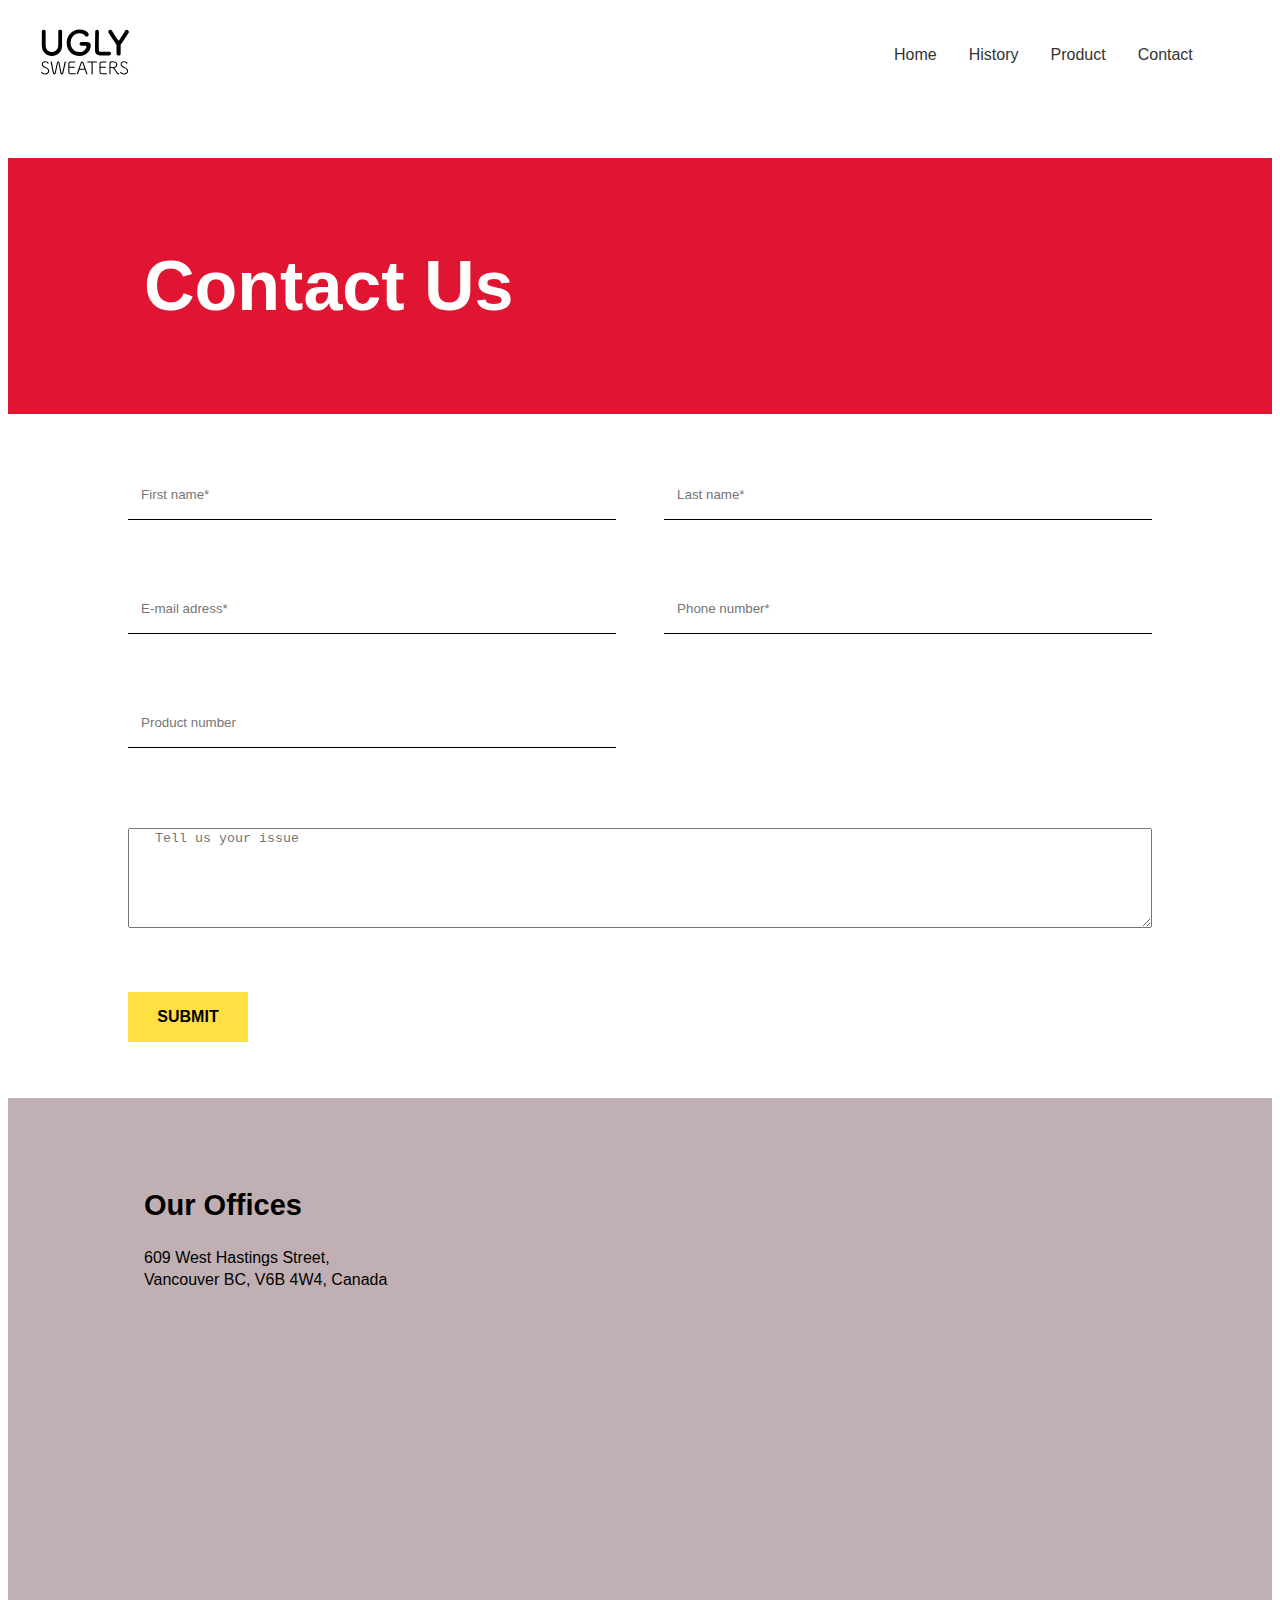
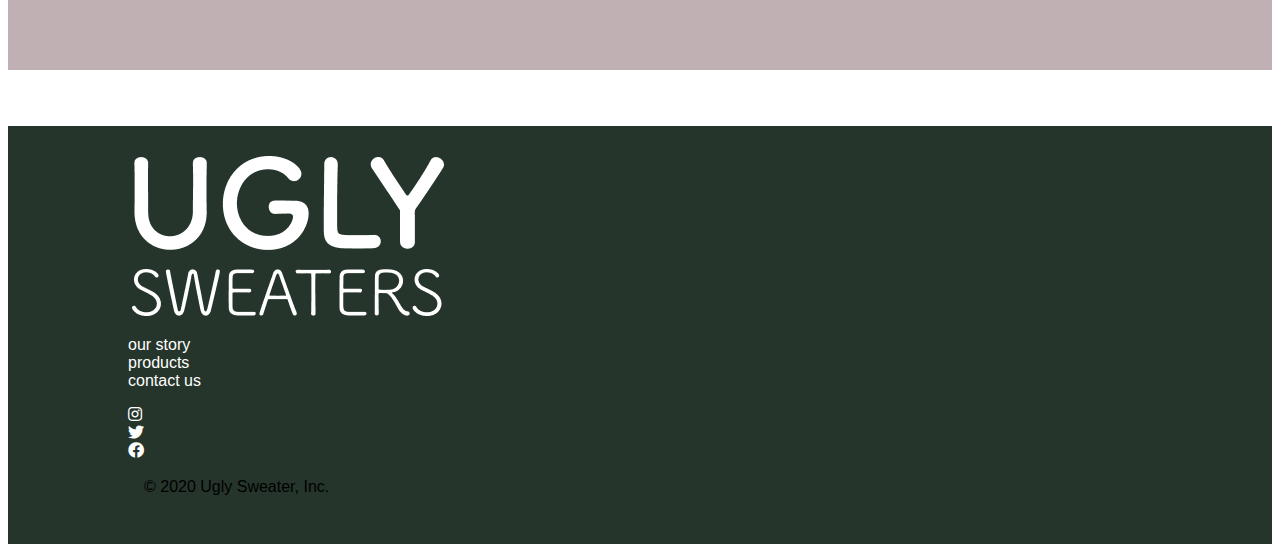
==== commit 687ec918: "Merge pull request #9 from Nicol17/footer" ====
--- a/contact.html
+++ b/contact.html
@@ -4,12 +4,89 @@
 <head>
     <meta charset="UTF-8">
     <meta name="viewport" content="width=device-width, initial-scale=1.0">
-    <title>Document</title>
-    <link rel="stylesheet" href="./style-index.css" />
+    <meta http-equiv="X-UA-Compatible" content="ie=edge" />
+    <title>Ugly Sweaters</title>
+    <link rel="stylesheet" href="./style.css" />
     <link href="https://use.fontawesome.com/releases/v5.6.1/css/all.css" rel="stylesheet">
+    <link rel="shortcut icon" href="./img/logo.svg" type="image/x-icon" />
+    <script src="script.js"></script>
 
 </head>
+
+
 <body>
+    <!-- NAVBAR -->
+    <nav class="navbar">
+        <!--Icon here-->
+        <div class="brand-logo"><a href="#index.html"><svg width="90" height="72" viewBox="0 0 72 36" fill="none" xmlns="http://www.w3.org/2000/svg">
+            <path d="M9.54201 21.1039C13.5152 21.1039 17.8398 18.2755 17.7047 12.3468C17.6776 10.6335 17.6506 9.11056 17.6506 7.5604C17.6506 5.79268 17.6776 3.94337 17.7317 1.68613C17.7317 1.65894 17.7317 1.65894 17.7317 1.63174C17.7317 0.707087 16.9479 0.244761 16.164 0.244761C15.6234 0.244761 14.5693 0.462326 14.5964 1.68613C14.6234 2.85555 14.6504 4.05216 14.6504 5.24877C14.6504 7.64199 14.5964 10.0624 14.5964 12.4284C14.5964 16.127 11.9746 18.0579 9.4339 18.0579C6.97429 18.0579 4.54172 16.2902 4.54172 12.646C4.54172 12.6188 4.54172 12.5916 4.54172 12.5644C4.54172 12.2109 4.54172 11.8845 4.54172 11.531C4.54172 9.32812 4.48766 7.09807 4.48766 4.86803C4.48766 3.8074 4.51469 2.74676 4.54172 1.68613C4.54172 1.65894 4.54172 1.65894 4.54172 1.63174C4.54172 0.707087 3.75788 0.244761 3.00108 0.244761C1.91994 0.244761 1.4064 0.897458 1.43342 1.68613C1.48748 3.26348 1.48748 4.89522 1.48748 6.55416C1.48748 8.53945 1.48748 10.5519 1.46045 12.4556C1.46045 12.51 1.46045 12.5372 1.46045 12.5916C1.46045 18.2755 5.48772 21.1039 9.54201 21.1039Z" fill="black"/>
+            <path d="M36.2355 12.9451C36.722 12.9451 37.1275 13.1899 37.1275 13.7066C37.1275 14.4953 35.9112 17.9763 31.4514 17.9763C26.8296 17.9763 24.5051 14.2505 24.5051 10.6335C24.5051 7.15247 26.8025 2.99153 31.5325 2.99153C33.2353 2.99153 34.9381 3.61703 35.9923 4.92242C36.3977 5.43914 36.8842 5.6567 37.3707 5.6567C38.2356 5.6567 39.0195 4.89522 39.0195 3.97057C39.0195 2.502 36.1004 0 31.8028 0C25.2078 0 21.3427 5.24877 21.3427 10.7695C21.3427 17.0517 26.0187 21.1311 31.4514 21.1311C37.8843 21.1311 40.6412 16.0455 40.6412 12.9451C40.6412 11.259 39.7763 10.0624 37.4518 10.0624C36.5599 10.0624 35.0463 10.008 33.7219 10.008C32.8299 10.008 31.6677 10.008 31.6677 11.4494C31.6677 12.2381 32.1542 13.0267 33.0191 13.0267C33.0461 13.0267 33.0461 13.0267 33.0732 13.0267C34.5597 12.9723 35.9112 12.9451 36.1815 12.9451C36.2085 12.9451 36.2355 12.9451 36.2355 12.9451Z" fill="black"/>
+            <path d="M44.1471 1.8765C44.1471 2.03968 44.1471 2.23005 44.1471 2.44761C44.1471 5.13999 44.039 11.0958 44.039 14.8216C44.039 15.8279 44.039 16.6982 44.066 17.2693C44.1471 19.6625 45.6337 20.5599 48.1203 20.7503C48.4717 20.7775 50.0664 20.8047 51.634 20.8047C53.2287 20.8047 54.8234 20.7775 55.1748 20.7503C56.337 20.6959 56.8776 19.9344 56.8776 19.2002C56.8776 18.4659 56.337 17.7588 55.418 17.7588C55.364 17.7588 55.3369 17.7588 55.2829 17.7588C54.7693 17.786 53.0395 17.8132 51.4718 17.8132C47.7959 17.8132 47.2013 17.8132 47.0932 16.5078C47.0662 16.0455 47.0392 14.8217 47.0392 13.2715C47.0392 9.4913 47.1202 3.75301 47.2013 2.01248C47.2013 1.98528 47.2013 1.93089 47.2013 1.9037C47.2013 0.788675 46.4175 0.244761 45.6607 0.244761C44.9039 0.244761 44.1471 0.788674 44.1471 1.84931V1.8765Z" fill="black"/>
+            <path d="M61.2074 19.2545C61.2074 20.3424 62.0453 20.8591 62.9102 20.8591C63.7211 20.8591 64.559 20.3424 64.559 19.3361C64.559 17.1333 64.5319 14.3865 64.5319 12.7548C64.5319 12.2381 64.559 12.1293 64.8563 11.6941C66.6132 9.21934 69.6404 4.67766 70.8566 2.71957C71.0188 2.44761 71.0999 2.20285 71.0999 1.93089C71.0999 1.03344 70.1539 0.244761 69.289 0.244761C68.8025 0.244761 68.37 0.462326 68.0727 1.00624C66.9915 3.04592 64.8563 6.39099 63.1805 8.70262C63.0994 8.8386 62.9913 8.89299 62.8562 8.89299C62.7481 8.89299 62.6399 8.8386 62.5318 8.67542C60.6398 5.84707 58.7478 3.01872 57.6126 1.03344C57.2883 0.462326 56.8018 0.217564 56.3152 0.217564C55.4774 0.217564 54.6124 0.951848 54.6124 1.8765C54.6124 2.17565 54.7206 2.502 54.9368 2.82835C56.2342 4.78644 58.964 8.8386 60.9371 11.8301C61.2074 12.2381 61.2074 12.2381 61.2074 12.7276V19.2545Z" fill="black"/>
+            <path d="M7.40087 33.2189C7.40087 32.2541 6.8509 31.2325 5.56763 30.523C4.96125 30.1825 3.96001 29.7284 3.32543 29.3879C2.56393 28.9764 2.21138 28.3521 2.21138 27.7703C2.21138 26.9332 2.90237 26.1812 4.05873 26.1812C5.07406 26.1812 5.70865 26.5927 6.06119 27.1035C6.17401 27.2737 6.31503 27.3447 6.45605 27.3447C6.68168 27.3447 6.8791 27.1318 6.8791 26.8906C6.8791 26.4366 5.83556 25.4292 4.07283 25.4292C2.31009 25.4292 1.35116 26.5785 1.35116 27.7987C1.35116 28.6784 1.85883 29.5865 2.90237 30.1115C3.66387 30.4946 4.43948 30.8777 5.15867 31.2892C6.07529 31.8142 6.48425 32.5521 6.48425 33.2331C6.48425 34.2973 5.52532 35.1628 4.17154 35.1628C3.02929 35.1628 2.15497 34.6804 1.74602 33.9284C1.6473 33.7581 1.50628 33.7014 1.36526 33.7014C1.12553 33.7014 0.899902 33.8858 0.899902 34.1412C0.899902 34.5385 1.87293 36 4.15744 36C6.31503 36 7.40087 34.5527 7.40087 33.2189Z" fill="black"/>
+            <path d="M18.642 34.7939C20.588 26.7062 20.6726 26.0818 20.6726 25.9258C20.6726 25.6704 20.4329 25.5143 20.2073 25.5143C20.0098 25.5143 19.7983 25.6278 19.756 25.8832C19.3752 27.8839 18.1766 33.1054 17.824 34.4676C17.7394 34.7797 17.5984 34.95 17.4433 34.95C17.3164 34.95 17.1754 34.7939 17.1189 34.4534C16.8228 32.7649 15.8921 28.0683 15.5677 26.4082C15.4549 25.8406 14.9896 25.5143 14.5383 25.5143C14.1011 25.5143 13.664 25.8123 13.5512 26.4224C13.1845 28.3805 12.1551 33.2473 11.8871 34.4676C11.8166 34.7797 11.6615 34.9642 11.5064 34.9642C11.3654 34.9642 11.2244 34.8081 11.1679 34.4818C10.8718 32.9493 9.81417 27.969 9.46162 25.8832C9.41932 25.6562 9.20779 25.5427 8.99626 25.5427C8.75653 25.5427 8.51679 25.6704 8.51679 25.9541C8.51679 25.9825 8.5309 26.0109 8.5309 26.0393C8.85524 28.0541 9.89878 32.6798 10.3359 34.7514C10.4911 35.5034 10.9846 35.9149 11.4782 35.9149C11.9577 35.9149 12.4512 35.5318 12.6486 34.723C13.0999 32.9352 14.1152 28.1818 14.2986 26.8622C14.3409 26.6068 14.4537 26.4791 14.5665 26.4791C14.6793 26.4791 14.7921 26.5927 14.8203 26.8339C14.9755 28.0541 15.9767 33.1906 16.3433 34.7372C16.5408 35.5459 17.0061 35.9149 17.4715 35.9149C17.9792 35.9149 18.4727 35.5034 18.642 34.7939Z" fill="black"/>
+            <path d="M28.7443 35.4466C28.7443 35.248 28.5892 35.0635 28.3071 35.0635H28.2648C28.011 35.0777 27.2213 35.0777 26.4316 35.0777C25.656 35.0777 24.8804 35.0777 24.6407 35.0635C23.8933 35.0068 23.5971 34.6946 23.5407 34.1554C23.4984 33.8149 23.4984 33.148 23.4984 30.9629C23.4984 30.6791 23.5125 30.6791 25.2611 30.6791C25.9944 30.6791 26.7841 30.6791 27.2213 30.7075H27.2495C27.5597 30.7075 27.729 30.4805 27.729 30.2676C27.729 30.1683 27.6867 29.8419 27.2495 29.8561C26.9675 29.8703 26.2342 29.8703 25.515 29.8703C24.7958 29.8703 24.0766 29.8703 23.7945 29.8561C23.6535 29.8561 23.5125 29.8561 23.5125 29.5865C23.5266 28.7494 23.5125 27.5575 23.5407 27.217C23.6112 26.3514 24.0625 26.3514 25.4868 26.3514C26.488 26.3514 27.8277 26.3656 27.8982 26.3656C28.2084 26.3656 28.3777 26.167 28.3777 25.9683C28.3777 25.7697 28.2225 25.571 27.9264 25.5569C27.7149 25.5427 26.9534 25.5285 26.1637 25.5285C25.3881 25.5285 24.5983 25.5427 24.3304 25.5569C23.2869 25.6136 22.7228 26.167 22.6946 27.0893C22.6664 27.9832 22.6523 29.8561 22.6523 31.5446C22.6523 32.6656 22.6523 33.6872 22.6805 34.2831C22.7228 35.2054 23.3292 35.773 24.5701 35.8723C24.7535 35.8865 25.5855 35.8865 26.4034 35.8865C27.2354 35.8865 28.0674 35.8865 28.2507 35.8723C28.5892 35.8581 28.7443 35.6453 28.7443 35.4466Z" fill="black"/>
+            <path d="M37.9746 35.4324C37.9746 35.3615 37.9605 35.2905 37.9323 35.2196C37.4529 34.0845 35.5914 28.9055 34.6607 26.2947C34.4774 25.7839 34.0684 25.5285 33.6595 25.5285C33.2787 25.5285 32.8839 25.7697 32.7005 26.2805C32.0237 28.2386 30.3737 32.7933 29.584 35.3615C29.5699 35.4041 29.5558 35.4608 29.5558 35.5034C29.5558 35.7446 29.7815 35.8865 29.993 35.8865C30.1763 35.8865 30.3737 35.7872 30.4442 35.5459C30.6558 34.8507 31.0929 33.5169 31.4596 32.3818C31.4878 32.2966 31.5442 32.2115 31.6711 32.2115C31.9672 32.1973 33.0813 32.1973 34.0825 32.1973C34.8017 32.1973 35.4786 32.1973 35.7042 32.2115C35.8453 32.2115 35.8876 32.2683 35.9299 32.3818C36.367 33.6872 36.9029 35.1487 37.0721 35.5601C37.1567 35.7872 37.3401 35.8865 37.5093 35.8865C37.749 35.8865 37.9746 35.702 37.9746 35.4324ZM35.5632 31.346C35.5632 31.3886 35.535 31.4169 35.4363 31.4169C35.2248 31.4169 34.5056 31.4311 33.7582 31.4311C33.0249 31.4311 32.2634 31.4169 31.9813 31.4169C31.8685 31.4169 31.8262 31.3886 31.8262 31.3318C31.8262 31.2183 33.0813 27.5717 33.3774 26.7629C33.462 26.5359 33.5749 26.4224 33.6877 26.4224C33.8005 26.4224 33.8992 26.5217 33.9697 26.7345C34.1953 27.444 35.0979 29.8845 35.535 31.2183C35.5491 31.2609 35.5632 31.3034 35.5632 31.346Z" fill="black"/>
+            <path d="M42.1939 35.4466C42.1798 34.0845 42.1375 31.4595 42.1375 29.246C42.1375 28.2386 42.1516 27.3163 42.1657 26.6352C42.1657 26.4508 42.2644 26.4224 42.3913 26.4224C42.6028 26.4082 43.1246 26.394 43.8015 26.394C44.2386 26.394 44.7463 26.4082 45.2681 26.4224H45.2822C45.5501 26.4224 45.6911 26.2237 45.6911 26.0109C45.6911 25.8123 45.5501 25.5994 45.2681 25.5994H45.254C44.4361 25.6136 43.2374 25.6278 42.0246 25.6278C40.5439 25.6278 39.0491 25.6136 38.1889 25.5994H38.1748C37.8787 25.5994 37.7236 25.7981 37.7236 26.0109C37.7236 26.2096 37.8787 26.4224 38.1889 26.4224C38.8658 26.4224 39.6555 26.394 40.2619 26.394C41.2067 26.394 41.2349 26.4366 41.2349 26.6352C41.249 27.3021 41.2631 28.3379 41.2631 29.473C41.2631 31.644 41.2349 34.198 41.2067 35.4466V35.4608C41.2067 35.7588 41.4465 35.9149 41.7003 35.9149C41.9541 35.9149 42.1939 35.7588 42.1939 35.4608V35.4466Z" fill="black"/>
+            <path d="M53.6705 35.4466C53.6705 35.248 53.5154 35.0635 53.2333 35.0635H53.191C52.9372 35.0777 52.1475 35.0777 51.3578 35.0777C50.5822 35.0777 49.8066 35.0777 49.5668 35.0635C48.8194 35.0068 48.5233 34.6946 48.4669 34.1554C48.4246 33.8149 48.4246 33.148 48.4246 30.9629C48.4246 30.6791 48.4387 30.6791 50.1873 30.6791C50.9206 30.6791 51.7103 30.6791 52.1475 30.7075H52.1757C52.4859 30.7075 52.6552 30.4805 52.6552 30.2676C52.6552 30.1683 52.6128 29.8419 52.1757 29.8561C51.8937 29.8703 51.1603 29.8703 50.4412 29.8703C49.722 29.8703 49.0028 29.8703 48.7207 29.8561C48.5797 29.8561 48.4387 29.8561 48.4387 29.5865C48.4528 28.7494 48.4387 27.5575 48.4669 27.217C48.5374 26.3514 48.9887 26.3514 50.413 26.3514C51.4142 26.3514 52.7539 26.3656 52.8244 26.3656C53.1346 26.3656 53.3038 26.167 53.3038 25.9683C53.3038 25.7697 53.1487 25.571 52.8526 25.5569C52.641 25.5427 51.8795 25.5285 51.0898 25.5285C50.3142 25.5285 49.5245 25.5427 49.2566 25.5569C48.2131 25.6136 47.649 26.167 47.6208 27.0893C47.5926 27.9832 47.5785 29.8561 47.5785 31.5446C47.5785 32.6656 47.5785 33.6872 47.6067 34.2831C47.649 35.2054 48.2554 35.773 49.4963 35.8723C49.6797 35.8865 50.5117 35.8865 51.3296 35.8865C52.1616 35.8865 52.9936 35.8865 53.1769 35.8723C53.5154 35.8581 53.6705 35.6453 53.6705 35.4466Z" fill="black"/>
+            <path d="M59.5305 30.6791C60.983 30.5088 61.8855 29.2886 61.8855 28.0683C61.8855 26.8622 60.9971 25.6562 58.9382 25.5143C58.7267 25.5001 58.4164 25.4859 58.1062 25.4859C57.0203 25.4859 55.6102 25.4859 55.5679 27.0325C55.5255 28.5649 55.5396 32.7507 55.5114 35.4608C55.5114 35.7446 55.723 35.8723 55.9486 35.8723C56.1742 35.8723 56.414 35.7304 56.414 35.4466C56.414 34.9216 56.3717 32.1973 56.3717 31.1048C56.3717 30.9203 56.4281 30.8352 56.8229 30.8352C57.1896 30.8352 57.7959 30.8636 57.9934 30.8636C58.9805 30.8919 60.1651 33.2615 60.7432 34.2973C61.5047 35.6878 62.4778 35.9149 62.788 35.9149C63.1829 35.9149 63.3662 35.6878 63.3662 35.4466C63.3662 35.2196 63.2111 34.9926 62.929 34.9642C62.2945 34.8932 61.8855 34.4676 61.4906 33.8291C60.9407 32.921 60.3343 31.6865 59.5587 30.9629C59.46 30.8778 59.4036 30.8068 59.4036 30.75C59.4036 30.7075 59.4459 30.6791 59.5305 30.6791ZM60.9971 28.0825C60.9971 29.019 60.2497 29.9838 58.9382 30.0832C58.6703 30.0973 58.2049 30.1115 57.7536 30.1115C56.5973 30.1115 56.3858 30.0832 56.3858 29.8703C56.3999 29.019 56.3858 27.5717 56.414 27.217C56.4704 26.4082 56.9639 26.2096 58.0075 26.2096C58.3318 26.2096 58.6421 26.2237 58.8395 26.2379C60.3343 26.3231 60.9971 27.1886 60.9971 28.0825Z" fill="black"/>
+            <path d="M70.5289 33.2189C70.5289 32.2541 69.9789 31.2325 68.6956 30.523C68.0892 30.1825 67.088 29.7284 66.4534 29.3879C65.6919 28.9764 65.3394 28.3521 65.3394 27.7703C65.3394 26.9332 66.0303 26.1812 67.1867 26.1812C68.202 26.1812 68.8366 26.5927 69.1892 27.1035C69.302 27.2737 69.443 27.3447 69.584 27.3447C69.8097 27.3447 70.0071 27.1318 70.0071 26.8906C70.0071 26.4366 68.9635 25.4292 67.2008 25.4292C65.4381 25.4292 64.4791 26.5785 64.4791 27.7987C64.4791 28.6784 64.9868 29.5865 66.0303 30.1115C66.7918 30.4946 67.5675 30.8777 68.2867 31.2892C69.2033 31.8142 69.6122 32.5521 69.6122 33.2331C69.6122 34.2973 68.6533 35.1628 67.2995 35.1628C66.1573 35.1628 65.283 34.6804 64.874 33.9284C64.7753 33.7581 64.6343 33.7014 64.4932 33.7014C64.2535 33.7014 64.0279 33.8858 64.0279 34.1412C64.0279 34.5385 65.0009 36 67.2854 36C69.443 36 70.5289 34.5527 70.5289 33.2189Z" fill="black"/>
+            </svg></a></div>
+        <a href="javascript:void(0)" class="hambutton" onclick="myFunction()">
+            <span class="bar"></span>
+            <span class="bar"></span>
+            <span class="bar"></span>
+        </a>
+        <div class="navlinks">
+            <ul class="navlist">
+                <li><a href="#index">Home</a></li>
+                <li><a href="#history">History</a></li>
+                <li><a href="#product">Product</a></li>
+                <li><a href="#contact">Contact</a></li>
+            </ul>
+        </div>
+    </nav>
+
+    
+    <!-- hero section -->
+    <section id="post">
+        <div class="contact_title">
+            <h1 class="title-size">contact us</h1>
+        </div>
+        
+        <form action="　" method="post" >
+            
+            <input type="text" placeholder="   First name*">
+            <input type="text" placeholder="   Last name*">
+            <input type="email" placeholder="   E-mail adress*">
+            <input type="tel" placeholder="   Phone number*">
+            <input type="text" placeholder="   Product number">
+            <textarea name="message" id="message" placeholder="   Tell us your issue" class="text_box"></textarea>
+            <input type="submit" value="Submit" class="btn submit">
+            
+        </form>
+    </section>
+
+    <section id="location">
+        <div class="wrapper">
+            <div class="location-info">
+                <h2>our offices</h2>
+                <p>
+                    609 West Hastings Street,<br>
+                    Vancouver BC, V6B 4W4, Canada
+                </p>
+            </div>
+            <div class="location-map">
+                <iframe src="https://www.google.com/maps/embed?pb=!1m18!1m12!1m3!1d10410.141239036731!2d-123.1216596617416!3d49.2852018693037!2m3!1f0!2f0!3f0!3m2!1i1024!2i768!4f13.1!3m3!1m2!1s0x548671787c9619d5%3A0x695f6d016bb1e13a!2s609%20W%20Hastings%20St%2C%20Vancouver%2C%20BC%20V6B%204W4!5e0!3m2!1sen!2sca!4v1608194789689!5m2!1sen!2sca" width="800" height="400" style="border:0;" allowfullscreen="" aria-hidden="false" tabindex="0"></iframe>
+            </div>
+        </div>
+    </section>
+
+
+
+
+
+    <!-- footer -->
     
     <footer class="footer">
         
--- a/style.css
+++ b/style.css
@@ -0,0 +1,690 @@
+/* CSS Here */
+:root {
+    --clr-red: #DF1531;
+    --clr-darkred: #871618;
+    --clr-grey: #C0B0B4;
+    --clr-green: #25352B;
+    --clr-beige: #CA9979;
+    --clr-yellow: #ffe043;
+    --clr-black: #000000;
+    --clr-white: #ffffff;
+
+* {
+    box-sizing: border-box;
+}
+
+/* NAVBAR */
+
+.navbar {
+    display: flex;
+    justify-content: space-between;
+    align-items: center;
+    background-color: white;
+    color: #333;
+    padding-right: 5%;
+}
+
+.brand-logo {
+    font-size: 1.5rem;
+    margin: .5rem;
+    margin-left: 2rem;
+}
+
+.navlinks {
+    height: 100%;
+}
+
+.navlinks ul {
+    margin: 0;
+    padding: 0;
+    display: flex;
+}
+
+.navlinks li {
+    list-style: none;
+}
+
+.navlinks li a {
+    text-decoration: none;
+    color: #333;
+    padding: 1rem;  
+    display: block;
+    transition: all .5s;
+}
+
+.navlinks li:hover {
+    border-radius: 20px;
+    transform: scale(1.5);
+}
+
+.navlinks li a:hover {
+    color: rgb(255, 130, 130);
+}
+
+.hambutton {
+    position: absolute;
+    top: .75rem;
+    right: 1rem;
+    display: none;
+    flex-direction: column;
+    justify-content: space-between;
+    width: 30px;
+    height: 21px;
+}
+
+.hambutton .bar {
+    height: 3px;
+    width: 100%;
+    background-color: #333;
+    border-radius: 10px;
+}
+
+@media (max-width: 800px) {
+
+    .navbar {
+        flex-direction: column;
+        align-items: flex-start;
+    }
+
+    .hambutton {
+        display: flex;
+        margin-top: 4%;
+        margin-right: 2%;
+    }
+
+    .hambutton span:hover {
+        background-color: rgb(255, 130, 130);
+    }
+    .navlinks {
+        display: none;
+        width: 100%;
+    }
+
+    .navlinks ul {
+        width: 100%;
+        flex-direction: column;
+    }
+
+    .navlinks ul li {
+        text-align: center;
+    }
+
+    .navlinks li a {
+        padding: .5rem 1rem;
+    }
+
+    .navlinks:active {
+        display: flex;
+    }
+}
+
+body {
+    font-family: Arial, Helvetica, sans-serif;
+    align-items: center;
+}
+
+h1 {
+    font-size: 40px;
+    color: var(--clr-white);
+    padding: 16px;
+}
+
+h2 {
+    padding-left: 16px;
+    font-size: 29px; 
+    margin-top: 35px;
+    margin-bottom: 16px;
+}
+p {font-size: 16px; margin: 16px; text-align: justify;}
+span {font-weight: bold;}
+
+
+
+.whatis {
+    padding-top: 16px;
+    padding-bottom: 16px;
+    background: #ffe877;
+}
+#uglyparty img {
+    max-width: 375px;
+    align-content: center;
+}
+
+.photo1 {
+    display: flex;
+    flex-wrap: nowrap;
+    justify-content: center;
+    align-content: stretch;
+}
+
+.photo1 img {
+    max-width: 150px;
+}
+
+
+h1,
+h2,
+h3 {
+    letter-spacing: var(--spacing);
+    text-transform: capitalize;
+    line-height: 1.172;
+}
+
+
+h1 {
+    font-size: 70px;
+    color: var(--clr-white);
+}
+
+@media(max-width:376px){
+    h1 {
+        font-size: 40px;
+    }
+}
+
+h2 {
+    font-size: 44px;
+    color: var(--clr-black);
+}
+
+p {
+    font-size: 16px;
+    color: var(--clr-black);
+    letter-spacing: var(--spacing);
+    text-transform: capitalize;
+    line-height: 1.4;
+}
+
+
+.section {
+    padding: 3.5rem 7.5rem 0rem 7.5rem;
+    /* margin-top: 3.5rem; */
+}
+.section-title{
+    text-align: left;
+    /* padding-top: 3.5rem; */
+    padding-bottom: 1.5rem;
+}
+
+
+
+.btn {
+    text-transform: uppercase;
+    background: var(--clr-yellow);
+    color: var(--clr-black);
+    padding: 0.875rem 1rem;
+    letter-spacing: var(--spacing);
+    display: inline-block;
+    transition: var(--transition);
+    font-size: 1rem;
+    font-weight: bold;
+    cursor: pointer;
+    text-decoration: none;
+}
+.btn:hover {
+background: var(--clr-yellow2);
+}
+
+/* 
+----------
+NAVBAR 
+----------
+*/
+
+.navbar {
+    display: flex;
+    justify-content: space-between;
+    align-items: center;
+    /* background-color: white; */
+    /* background-color: transparent;
+    background: transparent;
+    border-color: transparent; */
+    color: #333;
+    padding-right: 5%;
+}
+
+.brand-logo {
+    font-size: 1.5rem;
+    margin: 0.5rem;
+    margin-left: 2rem;
+}
+
+.navlinks {
+    height: 100%;
+}
+
+.navlinks ul {
+    margin: 0;
+    padding: 0;
+    display: flex;
+}
+
+.navlinks li {
+    list-style: none;
+}
+
+.navlinks li a {
+    text-decoration: none;
+    color: #333;
+    padding: 1rem;
+    display: block;
+    transition: all 0.5s;
+}
+
+.navlinks li:hover {
+    border-radius: 20px;
+    transform: scale(1.5);
+}
+
+.navlinks li a:hover {
+    color: rgb(255, 130, 130);
+}
+
+.hambutton {
+    position: absolute;
+    top: 0.75rem;
+    right: 1rem;
+    display: none;
+    flex-direction: column;
+    justify-content: space-between;
+    width: 30px;
+    height: 21px;
+}
+
+.hambutton .bar {
+
+    height: 3px;
+    width: 100%;
+    background-color: #333;
+    border-radius: 10px;
+}
+
+
+@media (max-width: 1000px) {
+    .navbar {
+        flex-direction: column;
+        align-items: flex-start;
+    }
+
+    .hambutton {
+        display: flex;
+        /* margin-top: 4%;
+        margin-right: 2%; */
+    }
+
+    .hambutton span:hover {
+        background-color: rgb(255, 130, 130);
+    }
+    .navlinks {
+        display: none;
+        width: 100%;
+    }
+
+    .navlinks ul {
+        width: 100%;
+        flex-direction: column;
+    }
+
+    .navlinks ul li {
+        text-align: center;
+    }
+
+    .navlinks li a {
+        padding: 0.5rem 1rem;
+    }
+
+    .navlinks:active {
+        display: flex;
+    }
+
+
+}
+
+
+
+/* <---contact---> */
+
+
+/* <---form---> */
+
+.contact_title {
+    background: var(--clr-red);
+    padding: 24px 16px;
+    margin: 56px 0;
+}
+@media(min-width:376px){
+    .contact_title {
+        background: var(--clr-red);
+        padding: 24px 120px;
+    }
+}
+
+form{
+    margin: 0 16px;
+    display: flex;
+    flex-direction: column;
+}
+
+@media(min-width: 376px){
+    form{
+        margin: 0 120px;
+        display: grid;
+        grid-template-columns: 1fr 1fr;
+        gap: 48px;
+    }
+
+    .text_box{
+        grid-column-start: 1;
+        grid-column-end: 3;  
+    }
+
+    .submit{
+        grid-column-start: 1;
+        grid-column-end: 2;
+    }
+}
+
+input{
+    width: 100%;
+    height: 50px;
+    margin-bottom: 1rem;
+    border: none;
+    border-bottom: solid 1px;
+    outline: none;
+    
+}
+
+.submit{
+
+    width: 120px;
+    border: none;
+    outline: none;
+    margin-bottom: 56px;
+
+}
+
+textarea{
+    width: 100%;
+    height: 100px;
+    margin: 1rem 0;
+
+}
+/* <---form end---> */
+
+/* <---map---> */
+
+#location {
+    background: var(--clr-grey);
+    padding-bottom: 56px;
+    margin-bottom: 56px;
+}
+
+#location h2{
+    text-transform: capitalize;
+    font-size: 29px;
+    margin-bottom: 24px;
+
+}
+
+#location p{
+    text-transform: capitalize;
+    font-size: 16px;
+    margin-bottom: 32px;
+}
+
+
+.location-info{
+    padding: 56px 16px 0;
+}
+
+
+@media(min-width: 376px){
+    #location .wrapper{
+        display: flex;
+        justify-content: space-between;
+        padding: 56px 120px;
+    }
+    .location-info{
+        width: 30%;
+        padding: 0;
+    }
+
+    .location-map {
+        width: 70%;
+        /* padding: 56px 0; */
+    }
+}
+
+iframe {
+    width: 100%;
+}
+
+
+
+
+
+/* <--map end---> */
+
+/* <---contact---> */
+
+
+
+
+/* <---footer---> */
+
+.footer ul {
+    list-style-type: none;
+    padding: 0;
+}
+
+.footer a {
+    text-decoration: none;
+    color: var(--clr-white);
+}
+
+.footer {
+    margin: 0;
+    background: #25352B;
+    color: var(--clr-white);
+
+}
+
+.footer-box{
+    padding: 30px 120px;
+}
+
+@media (max-width: 375px){
+    .footer-box{
+        padding: 30px 16px;
+    }
+
+.footer-box img{
+    width: 100px;
+    margin-bottom: 1.5rem;
+}
+
+.footer-links{
+    margin-bottom: 1.5rem;
+}
+.footer-link{
+    text-transform: capitalize;
+    font-size: 1rem;
+    margin-bottom: 1.5rem;
+    display: inline-block;
+    transition: all 0.3s ease;
+}
+.footer-link:hover{
+    cursor: pointer;
+    transform: scale(1.2);
+}
+
+.footer-icons{
+    display: flex;
+    margin-bottom: 4rem;
+}
+
+
+.footer-icon{
+    font-size: 2rem;
+    margin-right: 2rem;
+    color: white;
+    transition: 0.5s;
+    display: inline-block;
+    transition: all 0.3s ease;
+}
+.footer-icon:hover{
+    transform: scale(1.2);
+}
+
+.copyright{
+    text-transform: capitalize;
+    font-size: 0.5rem;
+    color: var(--clr-white);
+
+}
+}
+
+/*BANNER*/
+.banner{
+        background-color: var(--clr-red);
+        text-align: center;
+        text-transform: uppercase;
+        font-size: 2.5em;
+}
+
+/*CHECBOX*/
+
+input[type=checkbox]
+{
+  /* Double-sized Checkboxes */
+  -ms-transform: scale(1.25); /* IE */
+  -moz-transform: scale(1.25); /* FF */
+  -webkit-transform: scale(1.25); /* Safari and Chrome */
+  -o-transform: scale(1.25); /* Opera */
+  transform: scale(1.25);
+  padding: 10px;
+}
+
+.checkboxes {
+    text-align: center;
+    margin-top: 3%;
+}
+
+.checkboxes h2 {
+    text-transform: capitalize;
+    font-size: 1.80em;
+    font-weight: 400;
+}
+
+.checkboxes ul {
+    list-style: none;
+
+}
+
+.checkboxes li {
+    display: inline-block;
+    font-size: 1.25em;
+    padding: 0 .5em;
+    margin-top: 1.5%;
+    font-weight: 300;
+}
+
+input[type=checkbox]:checked + label {
+    color: #DF1531;
+    font-style: italic;
+}
+
+
+/*PRODUCTS*/
+
+.card {
+    background-image: linear-gradient(to top, #cfd9df 0%, #e2ebf0 100%);
+    border-radius: 10px;
+    padding: 1em;
+    box-shadow: 0px 10px 5px #b2bec3;
+    text-align: center;
+}
+  
+/* <---footer end---> */
+
+
+.card .title {
+    font-size: 1.25em;
+    font-weight: 550;
+    font-style: italic;
+    margin: .5% 0 3% 0;
+
+}
+
+.card .img {
+    max-width: 100%;
+    max-height: 100%;
+    border-radius: 5px;
+}
+.card img {
+    height: 75%;
+    width: 75%;
+}
+
+.card .text {
+    text-align: justify;
+    text-justify: auto;
+    margin:5%;
+    /* font-family: arial; */
+}
+
+.card .btn {
+    background-color: #c44446;
+    color: white;
+    border: none;
+    padding: 1em;
+    border-radius: 5px;
+    font-weight: 500;
+}
+
+.card .btn2 {
+    background-color: rgb(112, 180, 95);
+    color: white;
+    border: none;
+    padding: 1em;
+    border-radius: 5px;
+    font-weight: 500;
+}
+
+.card .btn:hover {
+    background-color: #750b0d;
+}
+
+.card .btn2:hover {
+    background-color: rgb(50, 97, 39);
+}
+
+.product-list {
+    display: grid;
+    grid-template-columns: 1fr 1fr 1fr;
+    grid-gap: 1.5em;
+    margin: 3%;
+    align-items: center;
+
+}
+
+@media (max-width: 800px) {
+    .product-list {
+        display: grid;
+        grid-template-columns: 1fr 1fr;
+        grid-gap: 1em;
+        align-items: center;
+    
+    }
+
+}
+
+@media (max-width: 450px) {
+    .product-list {
+        display: grid;
+        grid-template-columns: 1fr;
+        grid-gap: 1em;
+        align-items: center;
+    }
+
+}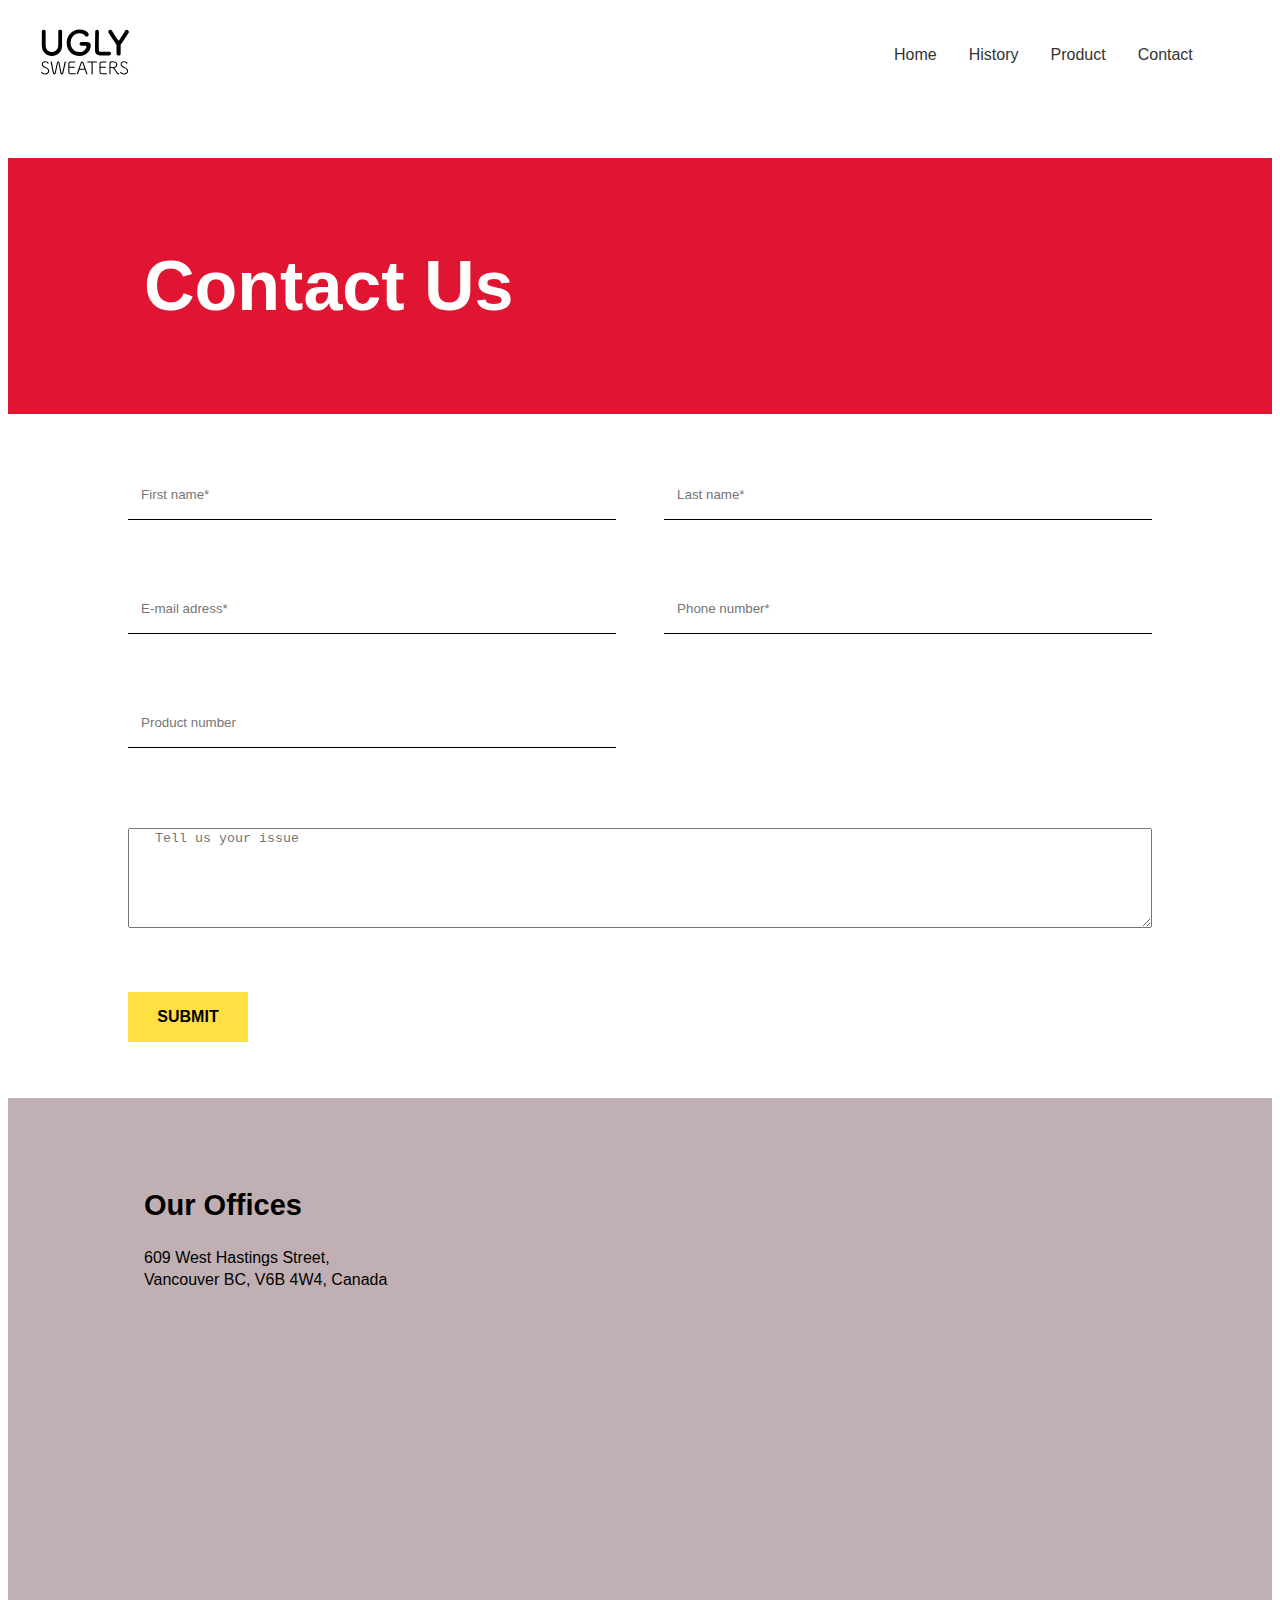
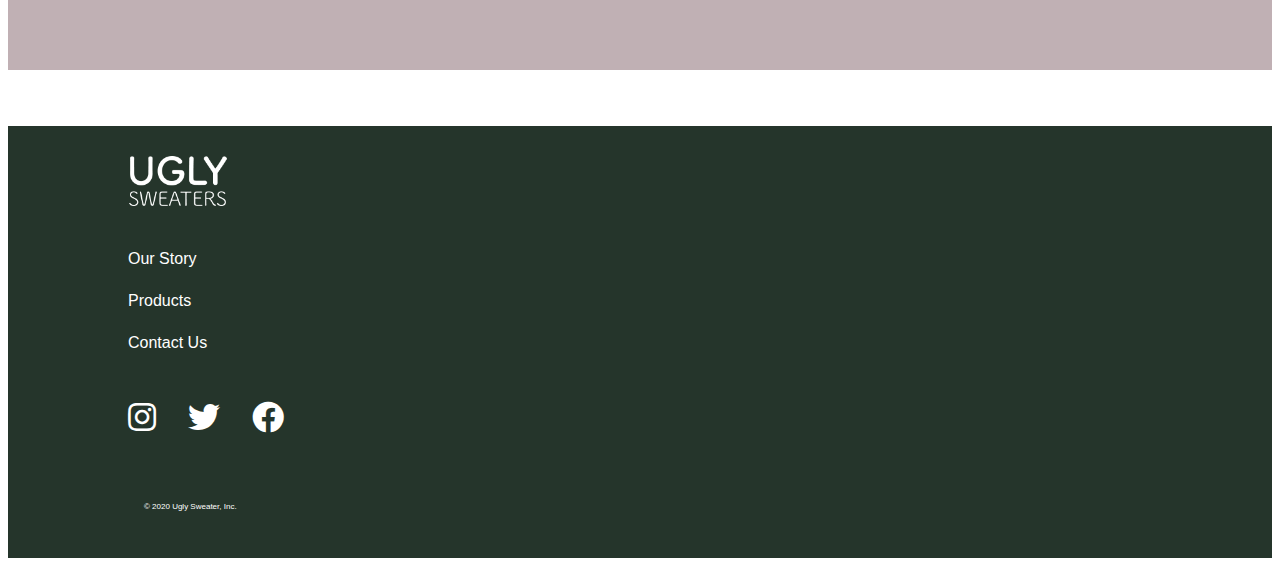
==== commit ebd7404c: "fixed navbar & footer links" ====
--- a/contact.html
+++ b/contact.html
@@ -39,11 +39,11 @@
         </a>
         <div class="navlinks">
             <ul class="navlist">
-                <li><a href="#index">Home</a></li>
-                <li><a href="#history">History</a></li>
-                <li><a href="#product">Product</a></li>
-                <li><a href="#contact">Contact</a></li>
-            </ul>
+                <li><a href="index.html">Home</a></li>
+                <li><a href="history.html">History</a></li>
+                <li><a href="product.html">Product</a></li>
+                <li><a href="contact.html">Contact</a></li>
+        </ul>
         </div>
     </nav>
 
@@ -96,13 +96,13 @@
 
             <ul class="footer-links">
                 <li>
-                    <a href="#our_story" class="footer-link">our story</a>
+                    <a href="history.html" class="footer-link">our story</a>
                 </li>
                 <li>
-                    <a href="#products" class="footer-link">products</a>
+                    <a href="product.html" class="footer-link">products</a>
                 </li>
                 <li>
-                    <a href="#contact_us" class="footer-link">contact us</a>
+                    <a href="contact.html" class="footer-link">contact us</a>
                 </li>
             </ul>
 
--- a/style.css
+++ b/style.css
@@ -8,6 +8,7 @@
     --clr-yellow: #ffe043;
     --clr-black: #000000;
     --clr-white: #ffffff;
+}
 
 * {
     box-sizing: border-box;
@@ -497,6 +498,7 @@
     .footer-box{
         padding: 30px 16px;
     }
+}
 
 .footer-box img{
     width: 100px;
@@ -542,7 +544,7 @@
     color: var(--clr-white);
 
 }
-}
+
 
 /*BANNER*/
 .banner{
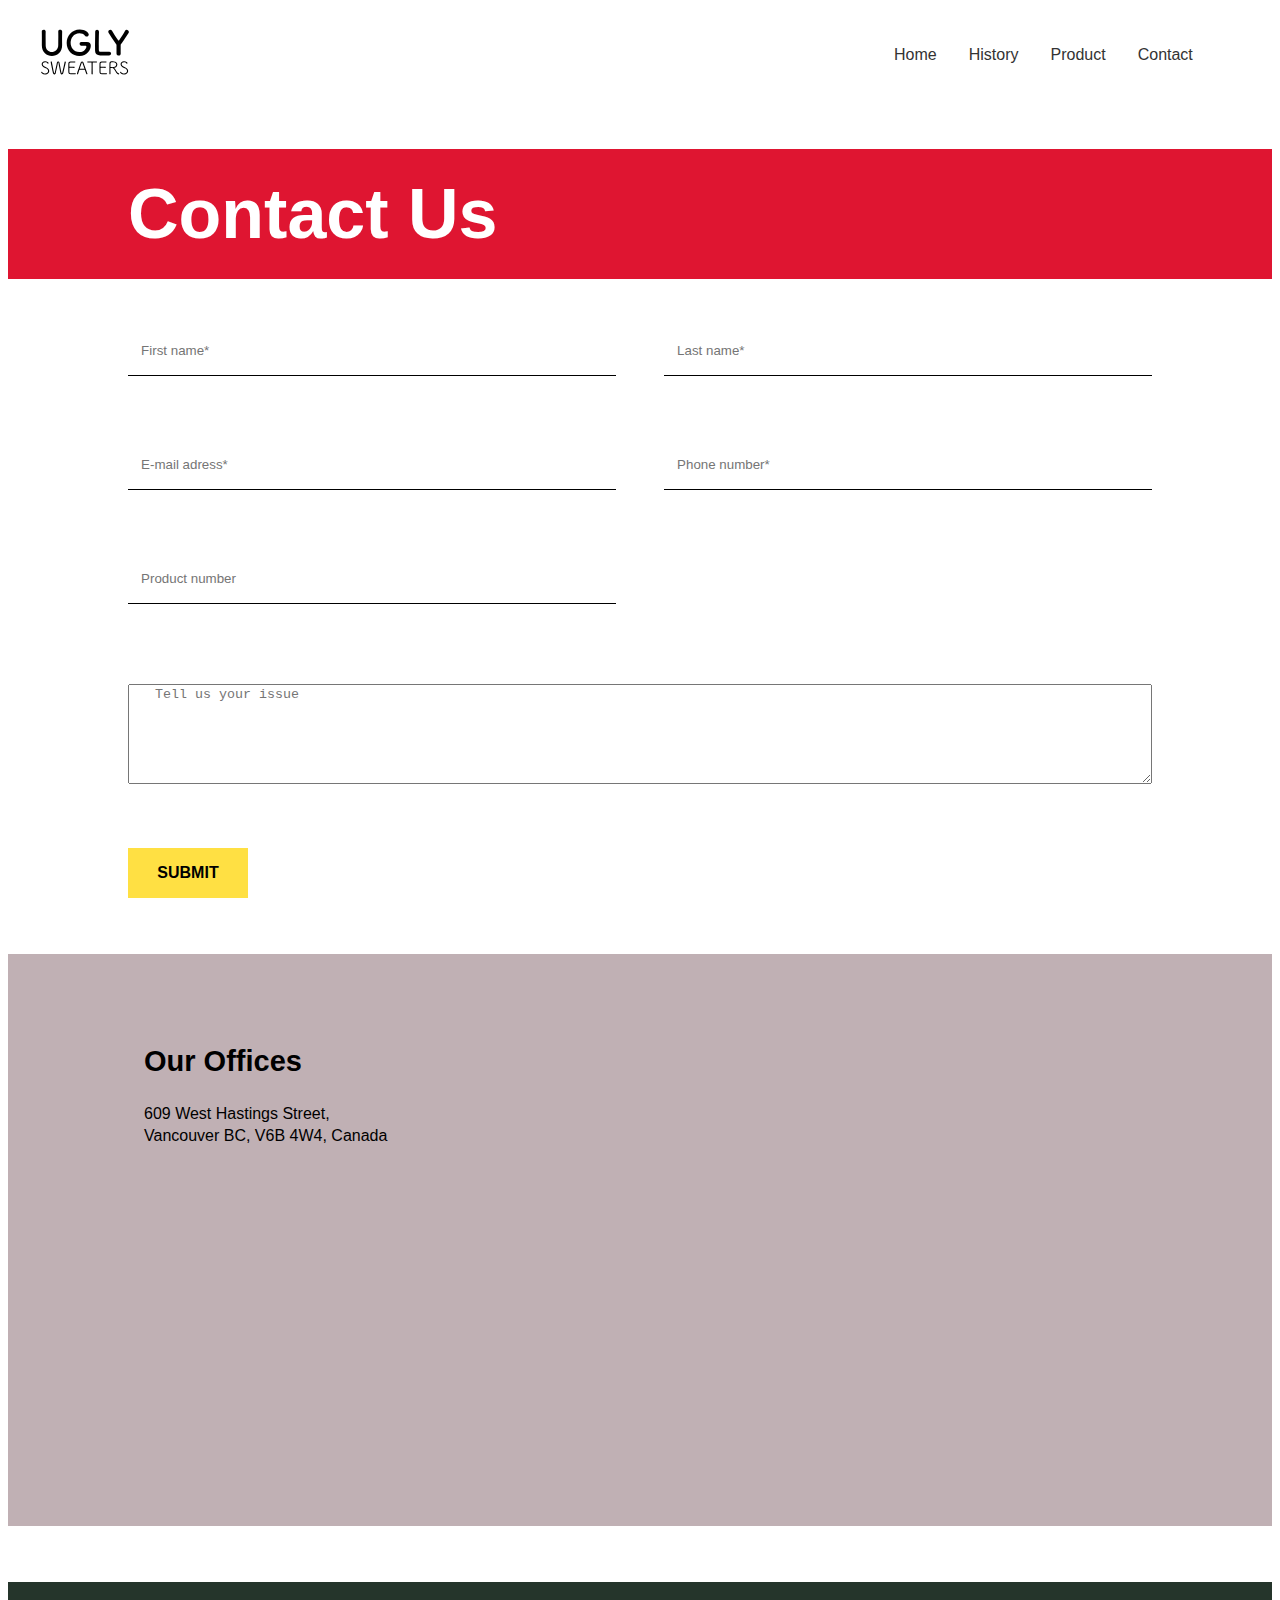
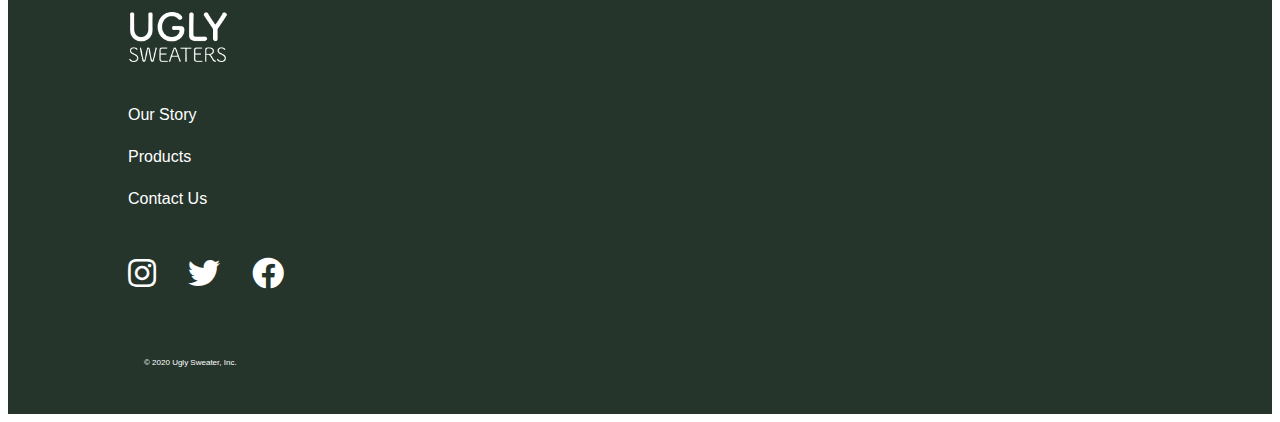
==== commit 8888bd87: "fix contact CSS" ====
--- a/contact.html
+++ b/contact.html
@@ -50,8 +50,8 @@
     
     <!-- hero section -->
     <section id="post">
-        <div class="contact_title">
-            <h1 class="title-size">contact us</h1>
+        <div >
+            <h1 class="contact_title">contact us</h1>
         </div>
         
         <form action="　" method="post" >
--- a/style.css
+++ b/style.css
@@ -350,8 +350,8 @@
 
 .contact_title {
     background: var(--clr-red);
-    padding: 24px 16px;
-    margin: 56px 0;
+    /* padding: 24px 16px; */
+    /* margin: 56px 0; */
 }
 @media(min-width:376px){
     .contact_title {
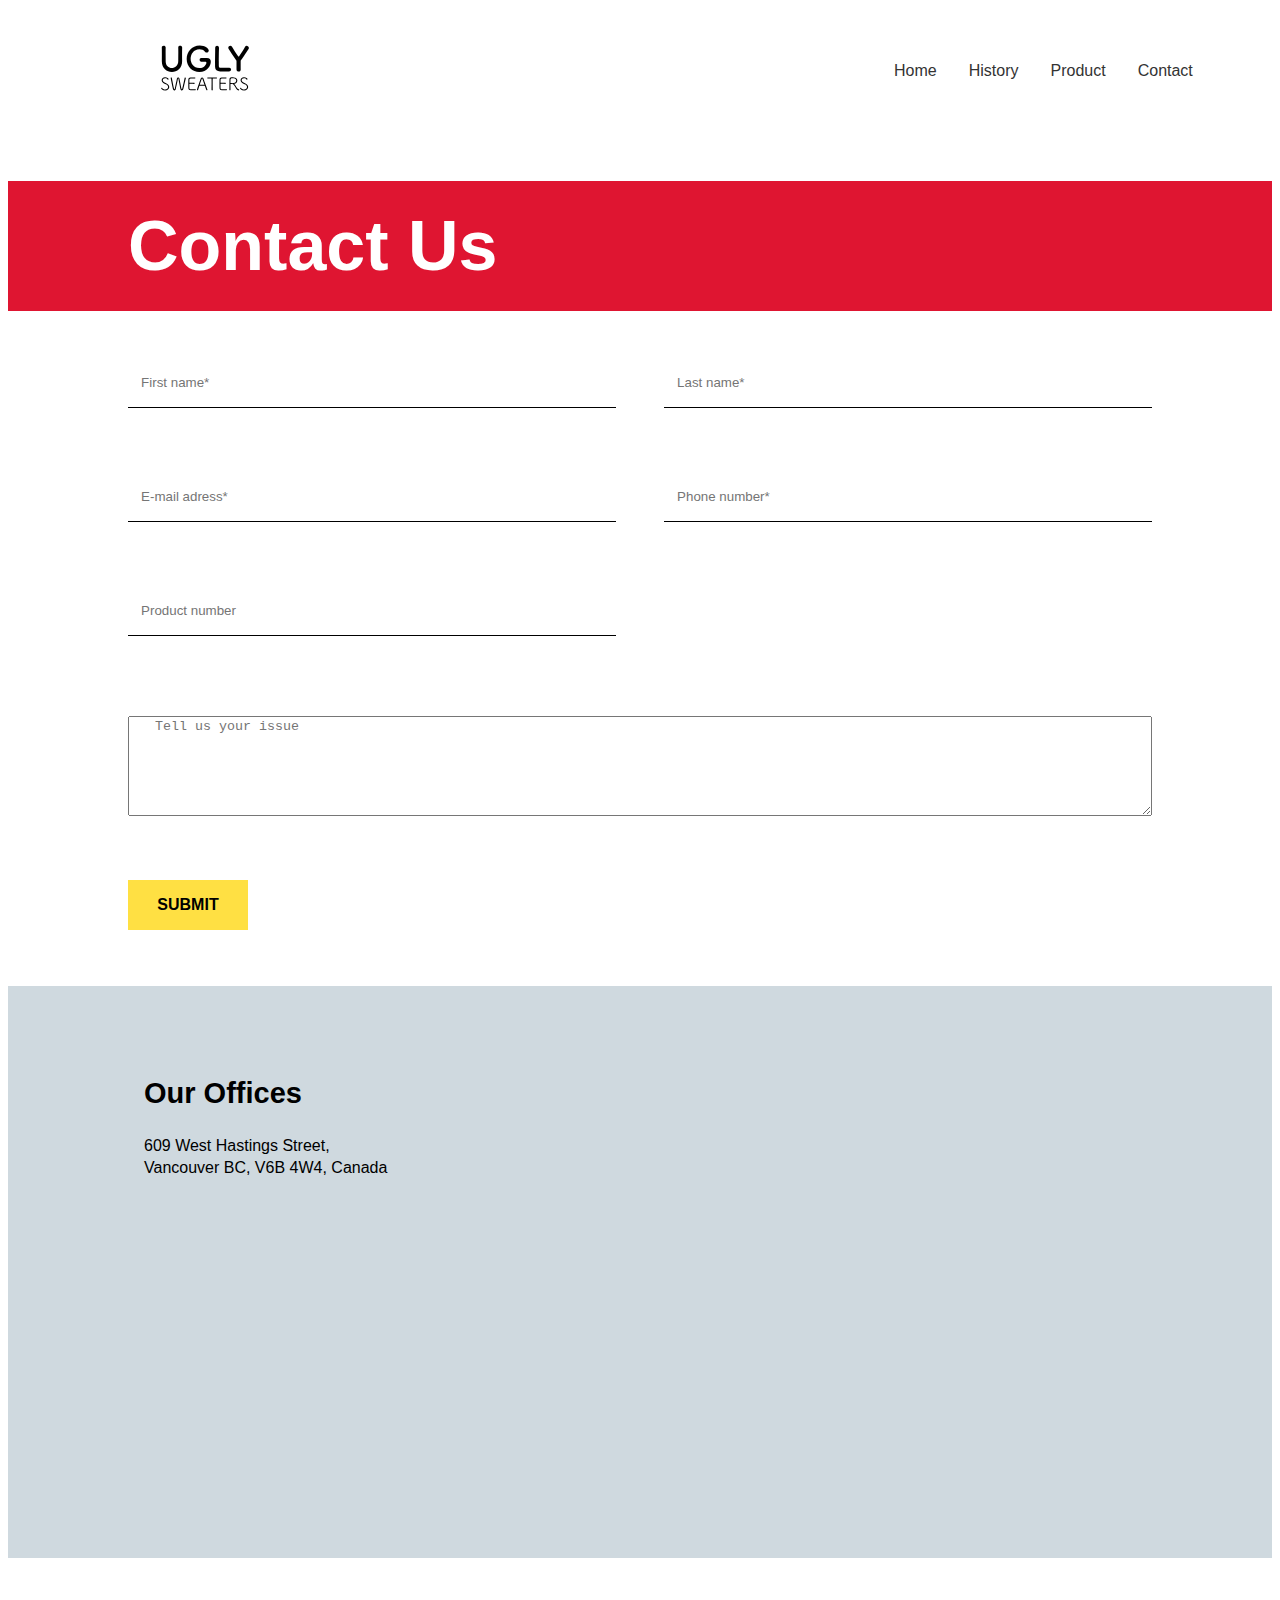
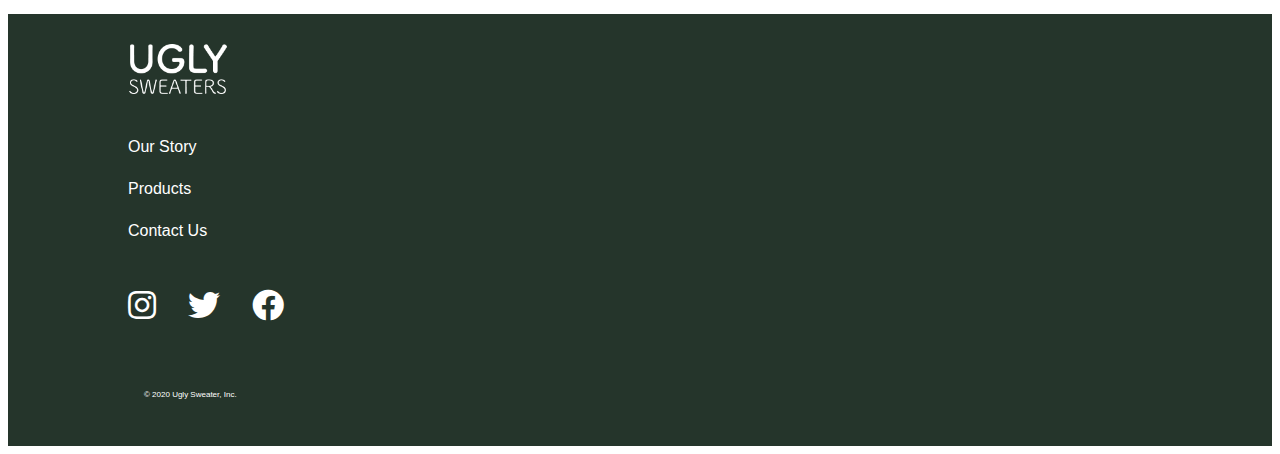
==== commit 61c3f3fc: "fixed css" ====
--- a/contact.html
+++ b/contact.html
@@ -6,7 +6,7 @@
     <meta name="viewport" content="width=device-width, initial-scale=1.0">
     <meta http-equiv="X-UA-Compatible" content="ie=edge" />
     <title>Ugly Sweaters</title>
-    <link rel="stylesheet" href="./style.css" />
+    <link rel="stylesheet" href="./style-contact.css" />
     <link href="https://use.fontawesome.com/releases/v5.6.1/css/all.css" rel="stylesheet">
     <link rel="shortcut icon" href="./img/logo.svg" type="image/x-icon" />
     <script src="script.js"></script>
--- a/style-contact.css
+++ b/style-contact.css
@@ -0,0 +1,717 @@
+/* CSS Here */
+:root {
+    --clr-red: #DF1531;
+    --clr-darkred: #871618;
+    --clr-grey: #cfd9df;
+    --clr-green: #25352B;
+    --clr-beige: #CA9979;
+    --clr-yellow: #ffe043;
+    --clr-black: #000000;
+    --clr-white: #ffffff;
+}
+
+* {
+    box-sizing: border-box;
+}
+
+/* NAVBAR */
+
+.navbar {
+    display: flex;
+    justify-content: space-between;
+    align-items: center;
+    background-color: white;
+    color: #333;
+    padding-right: 5%;
+}
+
+.brand-logo {
+    font-size: 1.5rem;
+    margin: .5rem;
+    margin-left: 2rem;
+}
+
+.navlinks {
+    height: 100%;
+}
+
+.navlinks ul {
+    margin: 0;
+    padding: 0;
+    display: flex;
+}
+
+.navlinks li {
+    list-style: none;
+}
+
+.navlinks li a {
+    text-decoration: none;
+    color: #333;
+    padding: 1rem;  
+    display: block;
+    transition: all .5s;
+}
+
+.navlinks li:hover {
+    border-radius: 20px;
+    transform: scale(1.5);
+}
+
+.navlinks li a:hover {
+    color: rgb(255, 130, 130);
+}
+
+.hambutton {
+    position: absolute;
+    top: .75rem;
+    right: 1rem;
+    display: none;
+    flex-direction: column;
+    justify-content: space-between;
+    width: 30px;
+    height: 21px;
+}
+
+.hambutton .bar {
+    height: 3px;
+    width: 100%;
+    background-color: #333;
+    border-radius: 10px;
+}
+
+@media (max-width: 800px) {
+
+    .navbar {
+        flex-direction: column;
+        align-items: flex-start;
+    }
+
+    .hambutton {
+        display: flex;
+        margin-top: 4%;
+        margin-right: 2%;
+    }
+
+    .hambutton span:hover {
+        background-color: rgb(255, 130, 130);
+    }
+    .navlinks {
+        display: none;
+        width: 100%;
+    }
+
+    .navlinks ul {
+        width: 100%;
+        flex-direction: column;
+    }
+
+    .navlinks ul li {
+        text-align: center;
+    }
+
+    .navlinks li a {
+        padding: .5rem 1rem;
+    }
+
+    .navlinks:active {
+        display: flex;
+    }
+}
+
+
+@media only screen and (min-width: 1000px) {
+    .navbar, #main-headline, .history1, .history2, #photo-box, .get_ugly, .section_products {
+        padding: 16px 120px 16px 120px;
+    }
+    .whatis div {
+        margin: 16px 120px 16px 120px;
+    }
+
+    #main-headline {font-size: 70px; padding-top: 24px; padding-bottom: 24px;}
+    h2 {font-size: 44px;}
+   
+    #txt_img_box {
+        display: grid;
+        grid-template-columns: 0.9fr 1.1fr;
+        grid-template-rows: auto;
+        grid-template-areas: "img prg1"
+                            "img prg2";
+    }
+    #uglyparty {grid-area: img; align-self: center;}
+    #p3 {grid-area: prg1; align-self: center;}
+    #hist_par2 {grid-area: prg2; align-self: center;}
+}
+
+
+body {
+    font-family: Arial, Helvetica, sans-serif;
+    align-items: center;
+}
+
+h1 {
+    font-size: 40px;
+    color: var(--clr-white);
+    padding: 16px;
+}
+
+h2 {
+    padding-left: 16px;
+    font-size: 29px; 
+    margin-top: 35px;
+    margin-bottom: 16px;
+}
+p {font-size: 16px; margin: 16px; text-align: justify;}
+span {font-weight: bold;}
+
+
+
+.whatis {
+    padding-top: 16px;
+    padding-bottom: 16px;
+    background: #ffe877;
+}
+#uglyparty img {
+    max-width: 375px;
+    align-content: center;
+}
+
+.photo1 {
+    display: flex;
+    flex-wrap: nowrap;
+    justify-content: center;
+    align-content: stretch;
+}
+
+.photo1 img {
+    max-width: 150px;
+}
+
+
+h1,
+h2,
+h3 {
+    letter-spacing: var(--spacing);
+    text-transform: capitalize;
+    line-height: 1.172;
+}
+
+
+h1 {
+    font-size: 70px;
+    color: var(--clr-white);
+}
+
+@media(max-width:376px){
+    h1 {
+        font-size: 40px;
+    }
+}
+
+h2 {
+    font-size: 44px;
+    color: var(--clr-black);
+}
+
+p {
+    font-size: 16px;
+    color: var(--clr-black);
+    letter-spacing: var(--spacing);
+    text-transform: capitalize;
+    line-height: 1.4;
+}
+
+
+.section {
+    padding: 3.5rem 7.5rem 0rem 7.5rem;
+    /* margin-top: 3.5rem; */
+}
+.section-title{
+    text-align: left;
+    /* padding-top: 3.5rem; */
+    padding-bottom: 1.5rem;
+}
+
+
+
+.btn {
+    text-transform: uppercase;
+    background: var(--clr-yellow);
+    color: var(--clr-black);
+    padding: 0.875rem 1rem;
+    letter-spacing: var(--spacing);
+    display: inline-block;
+    transition: var(--transition);
+    font-size: 1rem;
+    font-weight: bold;
+    cursor: pointer;
+    text-decoration: none;
+}
+.btn:hover {
+background: var(--clr-yellow2);
+}
+
+/* 
+----------
+NAVBAR 
+----------
+*/
+
+.navbar {
+    display: flex;
+    justify-content: space-between;
+    align-items: center;
+    /* background-color: white; */
+    /* background-color: transparent;
+    background: transparent;
+    border-color: transparent; */
+    color: #333;
+    padding-right: 5%;
+}
+
+.brand-logo {
+    font-size: 1.5rem;
+    margin: 0.5rem;
+    margin-left: 2rem;
+}
+
+.navlinks {
+    height: 100%;
+}
+
+.navlinks ul {
+    margin: 0;
+    padding: 0;
+    display: flex;
+}
+
+.navlinks li {
+    list-style: none;
+}
+
+.navlinks li a {
+    text-decoration: none;
+    color: #333;
+    padding: 1rem;
+    display: block;
+    transition: all 0.5s;
+}
+
+.navlinks li:hover {
+    border-radius: 20px;
+    transform: scale(1.5);
+}
+
+.navlinks li a:hover {
+    color: rgb(255, 130, 130);
+}
+
+.hambutton {
+    position: absolute;
+    top: 0.75rem;
+    right: 1rem;
+    display: none;
+    flex-direction: column;
+    justify-content: space-between;
+    width: 30px;
+    height: 21px;
+}
+
+.hambutton .bar {
+
+    height: 3px;
+    width: 100%;
+    background-color: #333;
+    border-radius: 10px;
+}
+
+
+@media (max-width: 1000px) {
+    .navbar {
+        flex-direction: column;
+        align-items: flex-start;
+    }
+
+    .hambutton {
+        display: flex;
+        /* margin-top: 4%;
+        margin-right: 2%; */
+    }
+
+    .hambutton span:hover {
+        background-color: rgb(255, 130, 130);
+    }
+    .navlinks {
+        display: none;
+        width: 100%;
+    }
+
+    .navlinks ul {
+        width: 100%;
+        flex-direction: column;
+    }
+
+    .navlinks ul li {
+        text-align: center;
+    }
+
+    .navlinks li a {
+        padding: 0.5rem 1rem;
+    }
+
+    .navlinks:active {
+        display: flex;
+    }
+
+
+}
+
+
+
+/* <---contact---> */
+
+
+/* <---form---> */
+
+.contact_title {
+    background: var(--clr-red);
+    /* padding: 24px 16px; */
+    /* margin: 56px 0; */
+}
+@media(min-width:376px){
+    .contact_title {
+        background: var(--clr-red);
+        padding: 24px 120px;
+    }
+}
+
+form{
+    margin: 0 16px;
+    display: flex;
+    flex-direction: column;
+}
+
+@media(min-width: 376px){
+    form{
+        margin: 0 120px;
+        display: grid;
+        grid-template-columns: 1fr 1fr;
+        gap: 48px;
+    }
+
+    .text_box{
+        grid-column-start: 1;
+        grid-column-end: 3;  
+    }
+
+    .submit{
+        grid-column-start: 1;
+        grid-column-end: 2;
+    }
+}
+
+input{
+    width: 100%;
+    height: 50px;
+    margin-bottom: 1rem;
+    border: none;
+    border-bottom: solid 1px;
+    outline: none;
+    
+}
+
+.submit{
+
+    width: 120px;
+    border: none;
+    outline: none;
+    margin-bottom: 56px;
+
+}
+
+textarea{
+    width: 100%;
+    height: 100px;
+    margin: 1rem 0;
+
+}
+/* <---form end---> */
+
+/* <---map---> */
+
+#location {
+    background: var(--clr-grey);
+    padding-bottom: 56px;
+    margin-bottom: 56px;
+}
+
+#location h2{
+    text-transform: capitalize;
+    font-size: 29px;
+    margin-bottom: 24px;
+
+}
+
+#location p{
+    text-transform: capitalize;
+    font-size: 16px;
+    margin-bottom: 32px;
+}
+
+
+.location-info{
+    padding: 56px 16px 0;
+}
+
+
+@media(min-width: 376px){
+    #location .wrapper{
+        display: flex;
+        justify-content: space-between;
+        padding: 56px 120px;
+    }
+    .location-info{
+        width: 30%;
+        padding: 0;
+    }
+
+    .location-map {
+        width: 70%;
+        /* padding: 56px 0; */
+    }
+}
+
+iframe {
+    width: 100%;
+}
+
+
+
+
+
+/* <--map end---> */
+
+/* <---contact---> */
+
+
+
+
+/* <---footer---> */
+
+.footer ul {
+    list-style-type: none;
+    padding: 0;
+}
+
+.footer a {
+    text-decoration: none;
+    color: var(--clr-white);
+}
+
+.footer {
+    margin: 0;
+    background: #25352B;
+    color: var(--clr-white);
+
+}
+
+.footer-box{
+    padding: 30px 120px;
+}
+
+@media (max-width: 375px){
+    .footer-box{
+        padding: 30px 16px;
+    }
+}
+
+.footer-box img{
+    width: 100px;
+    margin-bottom: 1.5rem;
+}
+
+.footer-links{
+    margin-bottom: 1.5rem;
+}
+.footer-link{
+    text-transform: capitalize;
+    font-size: 1rem;
+    margin-bottom: 1.5rem;
+    display: inline-block;
+    transition: all 0.3s ease;
+}
+.footer-link:hover{
+    cursor: pointer;
+    transform: scale(1.2);
+}
+
+.footer-icons{
+    display: flex;
+    margin-bottom: 4rem;
+}
+
+
+.footer-icon{
+    font-size: 2rem;
+    margin-right: 2rem;
+    color: white;
+    transition: 0.5s;
+    display: inline-block;
+    transition: all 0.3s ease;
+}
+.footer-icon:hover{
+    transform: scale(1.2);
+}
+
+.copyright{
+    text-transform: capitalize;
+    font-size: 0.5rem;
+    color: var(--clr-white);
+
+}
+
+
+/*BANNER*/
+.banner{
+        background-color: var(--clr-red);
+        text-align: center;
+        text-transform: uppercase;
+        font-size: 2.5em;
+}
+
+/*CHECBOX*/
+
+input[type=checkbox]
+{
+  /* Double-sized Checkboxes */
+  -ms-transform: scale(1.25); /* IE */
+  -moz-transform: scale(1.25); /* FF */
+  -webkit-transform: scale(1.25); /* Safari and Chrome */
+  -o-transform: scale(1.25); /* Opera */
+  transform: scale(1.25);
+  padding: 10px;
+}
+
+.checkboxes {
+    text-align: center;
+    margin-top: 3%;
+}
+
+.checkboxes h2 {
+    text-transform: capitalize;
+    font-size: 1.80em;
+    font-weight: 400;
+}
+
+.checkboxes ul {
+    list-style: none;
+
+}
+
+.checkboxes li {
+    display: inline-block;
+    font-size: 1.25em;
+    padding: 0 .5em;
+    margin-top: 1.5%;
+    font-weight: 300;
+}
+
+input[type=checkbox]:checked + label {
+    color: #DF1531;
+    font-style: italic;
+}
+
+
+/*PRODUCTS*/
+
+.card {
+    background-image: linear-gradient(to top, #cfd9df 0%, #e2ebf0 100%);
+    border-radius: 10px;
+    padding: 1em;
+    box-shadow: 0px 10px 5px #b2bec3;
+    text-align: center;
+}
+  
+/* <---footer end---> */
+
+
+.card .title {
+    font-size: 1.25em;
+    font-weight: 550;
+    font-style: italic;
+    margin: .5% 0 3% 0;
+
+}
+
+.card .img {
+    max-width: 100%;
+    max-height: 100%;
+    border-radius: 5px;
+}
+.card img {
+    height: 75%;
+    width: 75%;
+}
+
+.card .text {
+    text-align: justify;
+    text-justify: auto;
+    margin:5%;
+    /* font-family: arial; */
+}
+
+.card .btn {
+    background-color: #c44446;
+    color: white;
+    border: none;
+    padding: 1em;
+    border-radius: 5px;
+    font-weight: 500;
+}
+
+.card .btn2 {
+    background-color: rgb(112, 180, 95);
+    color: white;
+    border: none;
+    padding: 1em;
+    border-radius: 5px;
+    font-weight: 500;
+}
+
+.card .btn:hover {
+    background-color: #750b0d;
+}
+
+.card .btn2:hover {
+    background-color: rgb(50, 97, 39);
+}
+
+.product-list {
+    display: grid;
+    grid-template-columns: 1fr 1fr 1fr;
+    grid-gap: 1.5em;
+    margin: 3%;
+    align-items: center;
+
+}
+
+@media (max-width: 800px) {
+    .product-list {
+        display: grid;
+        grid-template-columns: 1fr 1fr;
+        grid-gap: 1em;
+        align-items: center;
+    
+    }
+
+}
+
+@media (max-width: 450px) {
+    .product-list {
+        display: grid;
+        grid-template-columns: 1fr;
+        grid-gap: 1em;
+        align-items: center;
+    }
+
+}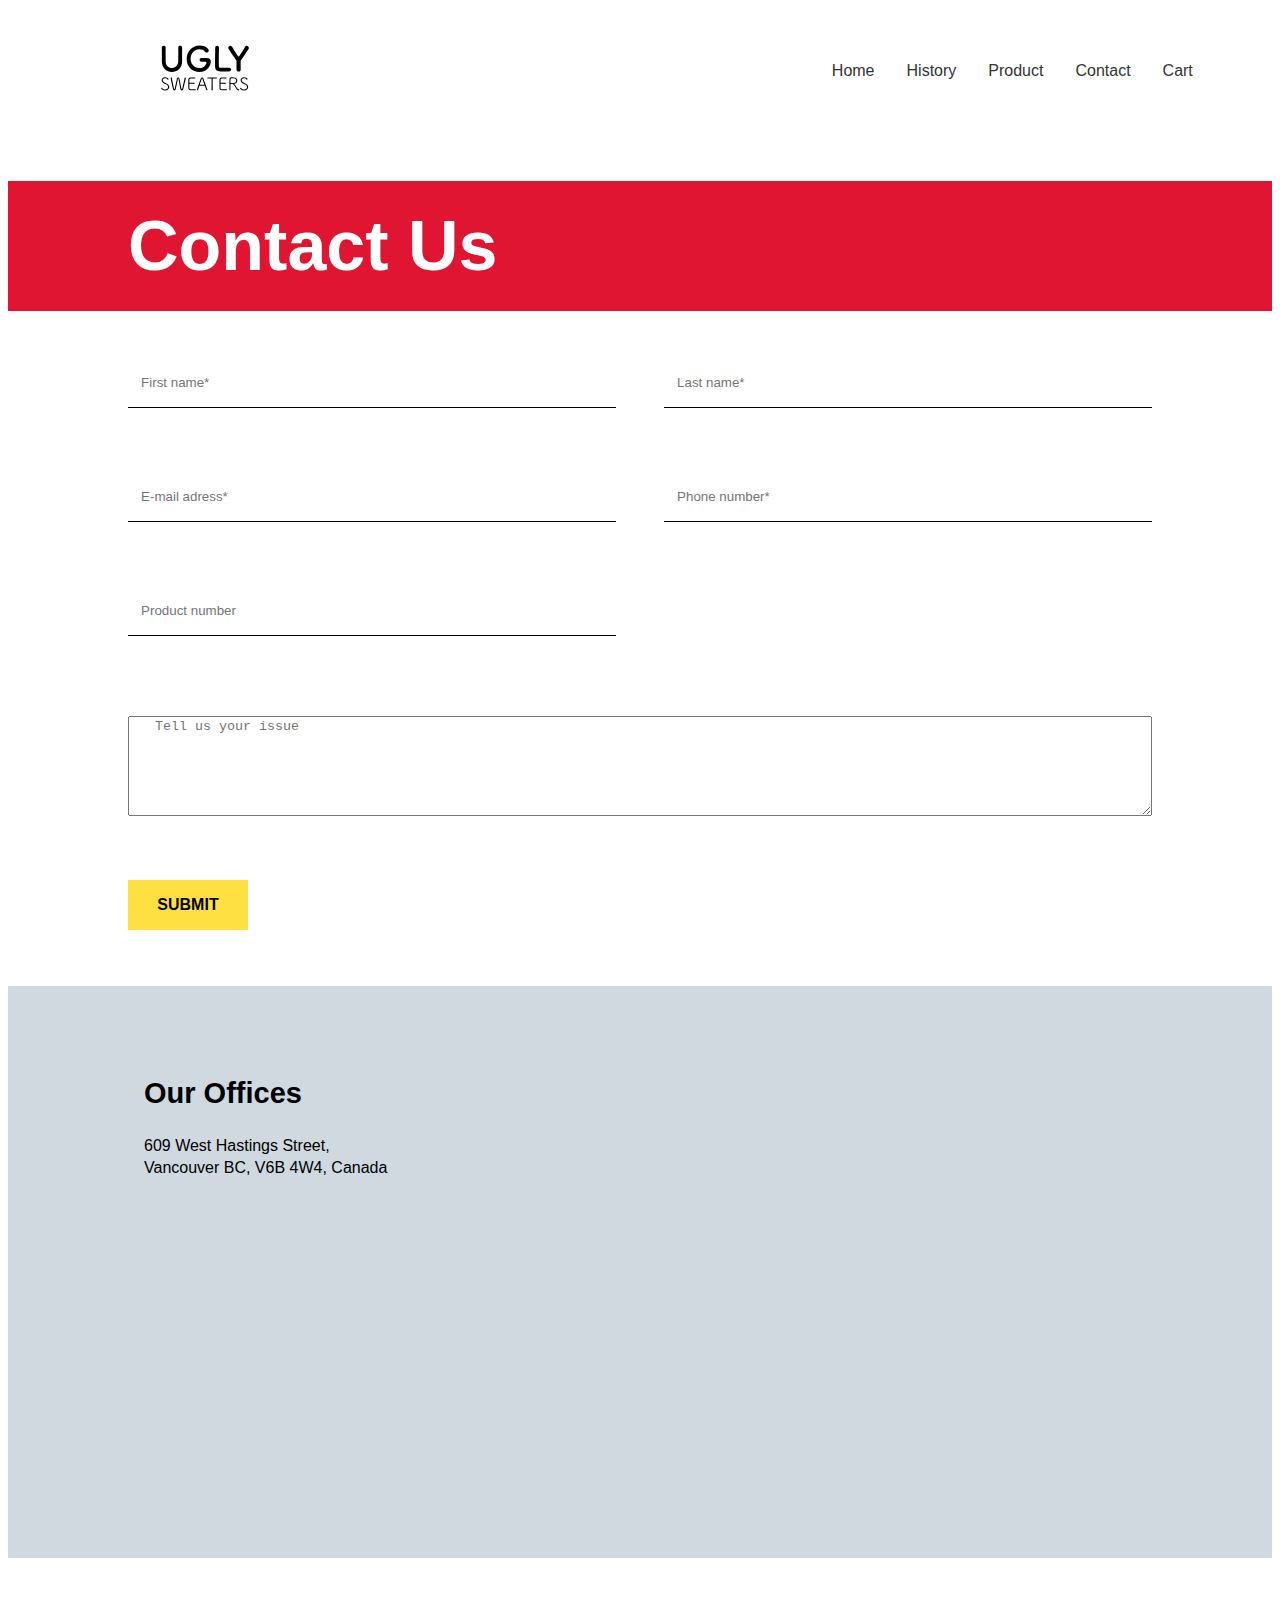
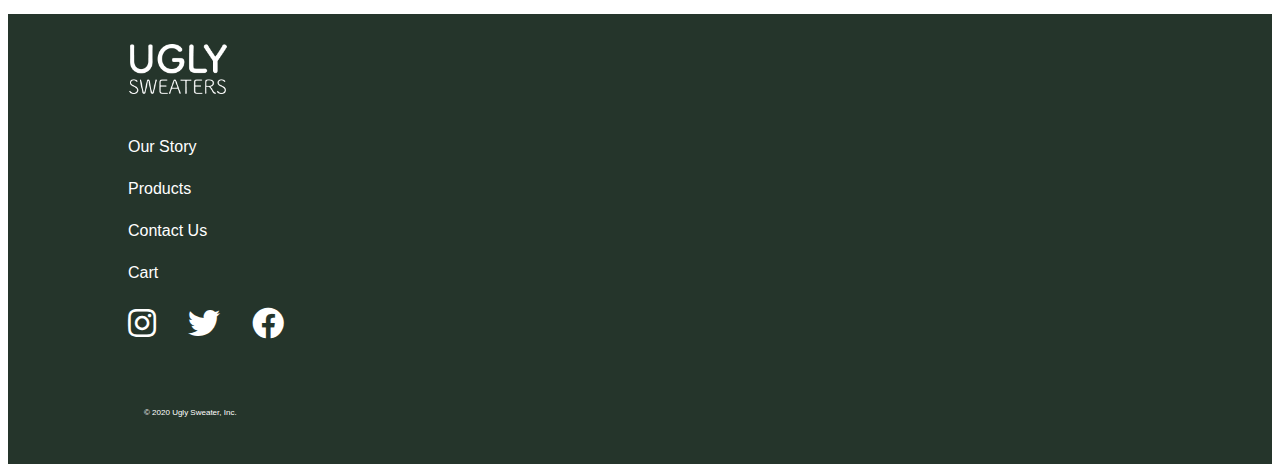
==== commit ceb019e4: "fixed index AND added cart" ====
--- a/contact.html
+++ b/contact.html
@@ -43,6 +43,7 @@
                 <li><a href="history.html">History</a></li>
                 <li><a href="product.html">Product</a></li>
                 <li><a href="contact.html">Contact</a></li>
+                <li><a href="#cart">Cart</a></li>
         </ul>
         </div>
     </nav>
@@ -104,6 +105,9 @@
                 <li>
                     <a href="contact.html" class="footer-link">contact us</a>
                 </li>
+                <li>
+                    <a href="#cart">Cart</a>
+                </li>
             </ul>
 
             <ul class="footer-icons">
